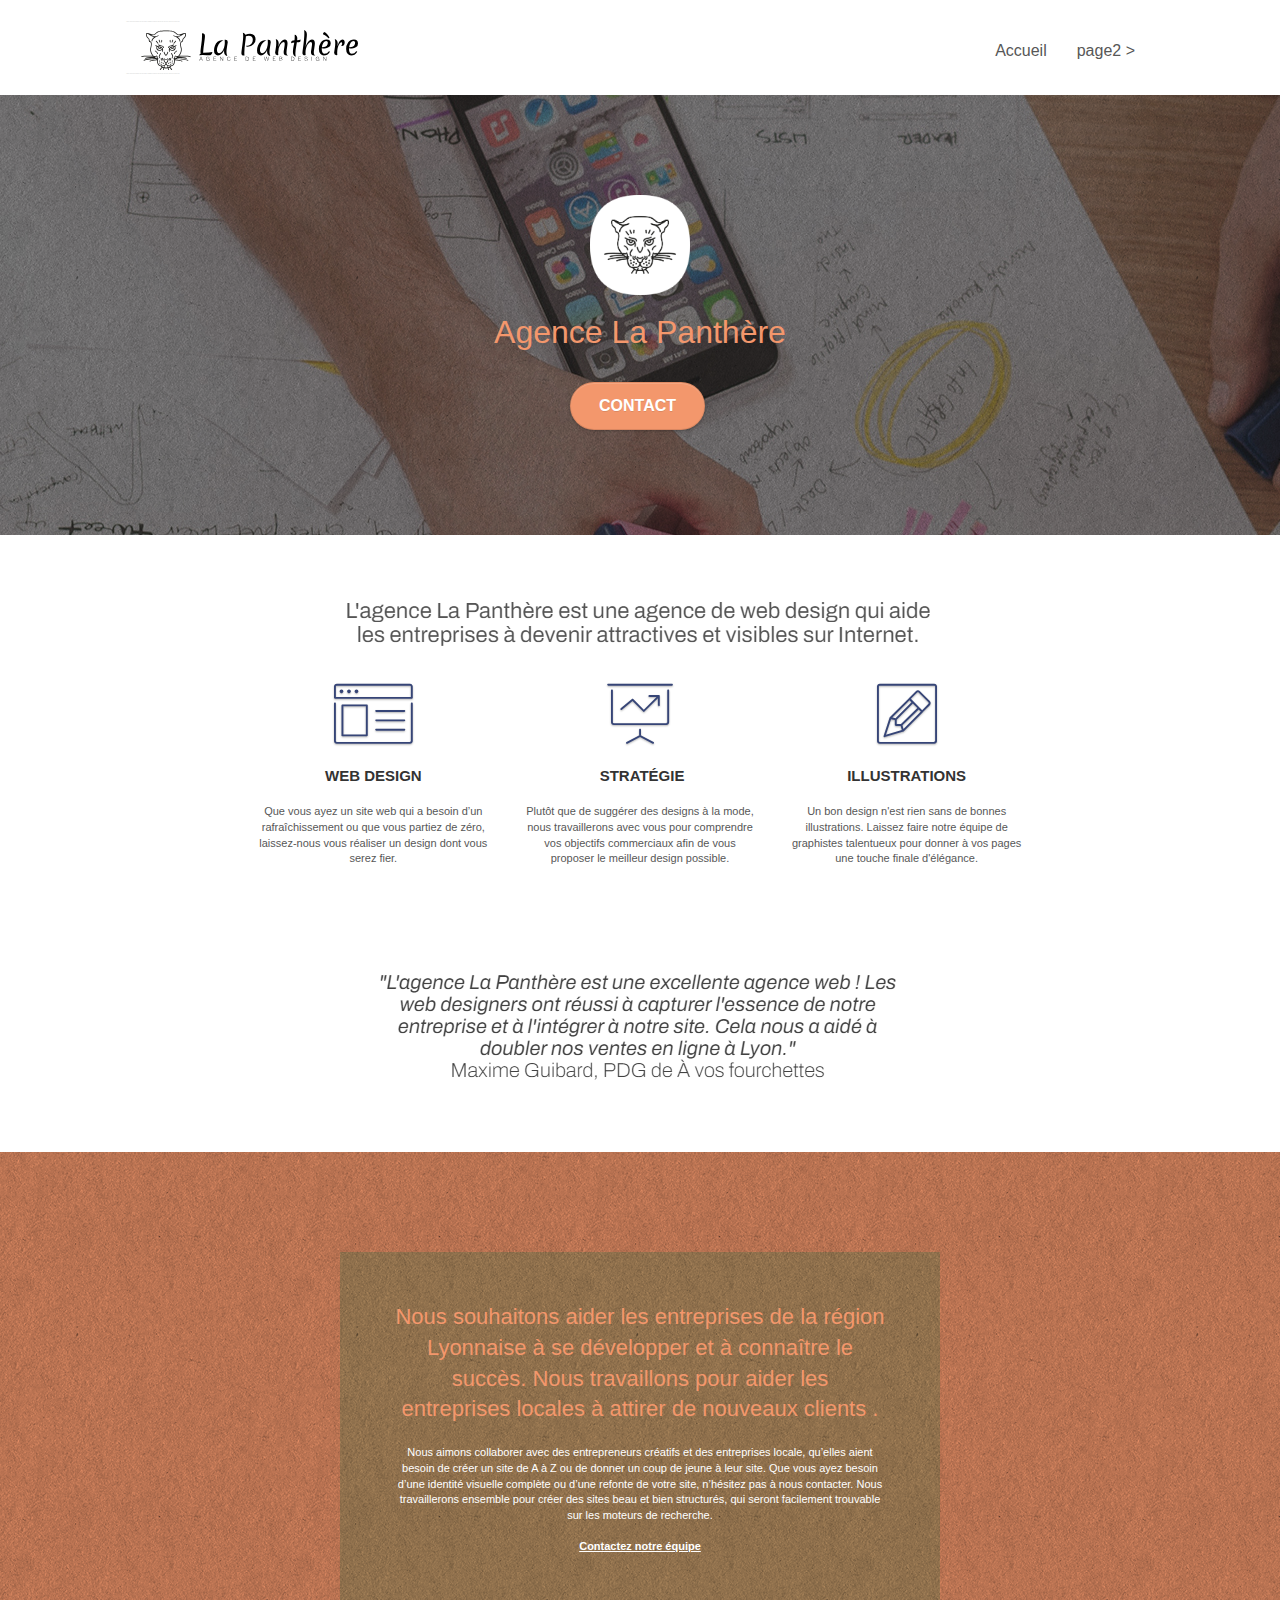
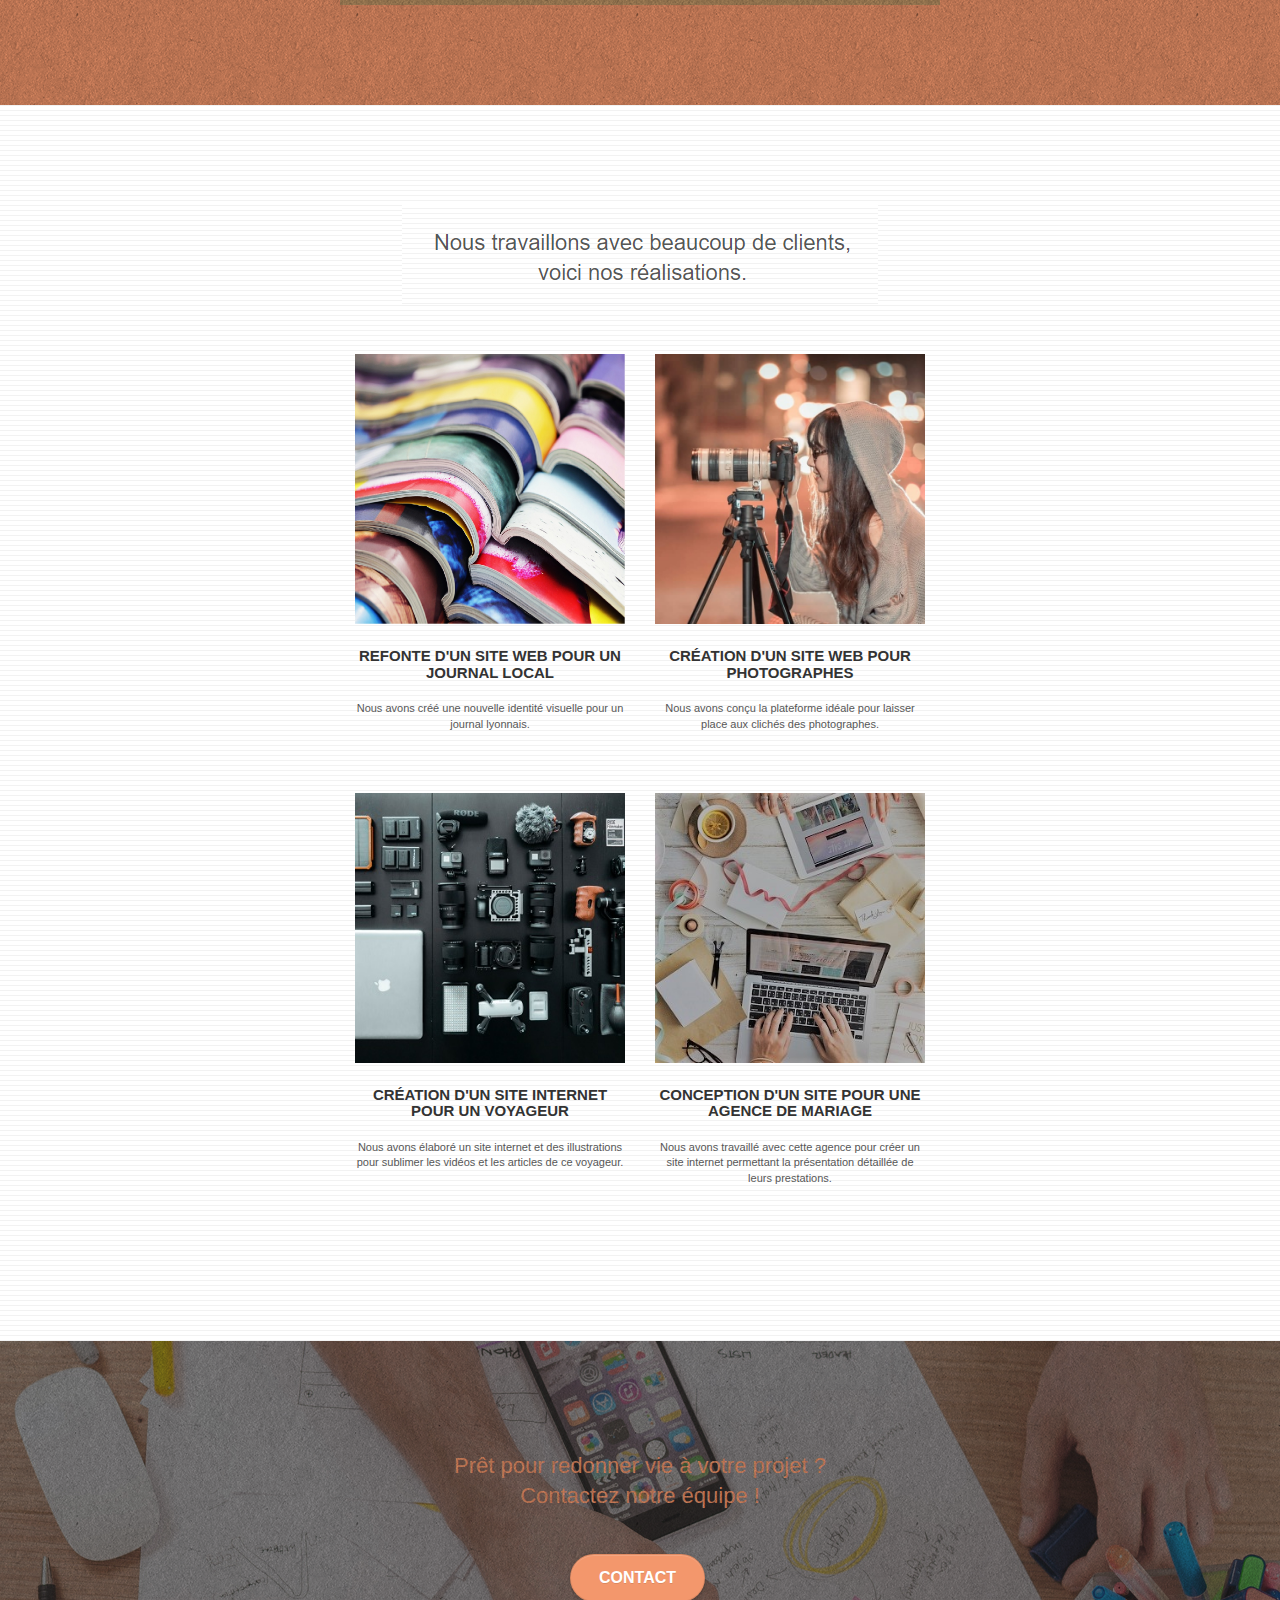
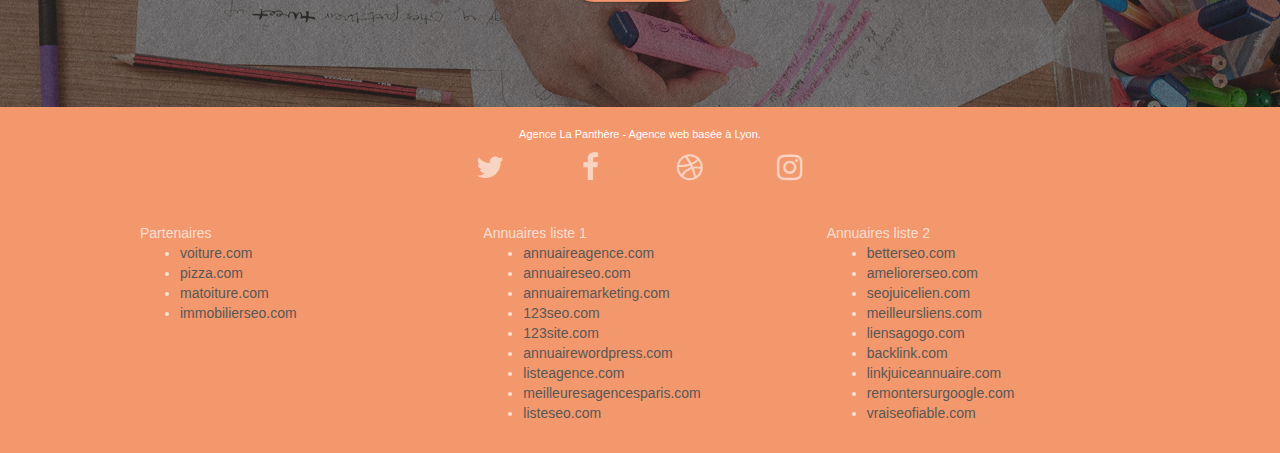
==== index.html @ f184209a "first commit" ====
<!doctype html>
<html lang="Default">
<head>
    <meta charset="utf-8">
    <meta name="keywords" content="seo, google, site web, site internet, agence design paris, agence design, agence design,agence design,agence design,agence design,agence design,agence design,agence design,agence design">
    <meta name="description" content="">
    <meta name="viewport" content="width=device-width, initial-scale=1.0, viewport-fit=cover">
    <link rel="shortcut icon" type="image/png" href="favicon.jpg">
    
	<link rel="stylesheet" type="text/css" href="./css/bootstrap.css">
	<link rel="stylesheet" type="text/css" href="style.css">
	<link rel="stylesheet" type="text/css" href="./css/font-awesome.css">
	<link rel="stylesheet" type="text/css" href="./css/et-line.css">
	
    
	<script src="./js/jquery-2.1.0.js"></script>
	<script src="./js/bootstrap.js"></script>
	<script src="./js/blocs.js"></script>
	<script src="./js/jquery.touchSwipe.js" defer></script>
	<script src="./js/gmaps.js"></script>

    <title>.</title>

    
<!-- Analytics -->
 
<!-- Analytics END -->
    
</head>
<body>
<!-- Principal conteneur -->
<div class="page-container">
    
<!-- bloc-0 -->
<div class="bloc bgc-white l-bloc " id="bloc-0">
	<div class="container bloc-sm">

		<nav class="navbar row">
			<div class="navbar-header">
				<div class="keywords" style="color:#cccccc;font-size:1px;">Agence web à paris, stratégie web, web design, illustrations, design de site web, site web, web, internet, site internet, site</div>
				<a class="navbar-brand" href="index.html"><img src="img/agence-la-panthere-monochrome.svg" alt="paris web design logo agence web meilleure agence" height="40" /></a>
				<div class="keywords" style="color:#cccccc;font-size:1px;">Agence web à paris, stratégie web, web design, illustrations, design de site web, site web, web, internet, site internet, site</div>
				<button id="nav-toggle" type="button" class="ui-navbar-toggle navbar-toggle" data-toggle="collapse" data-target=".navbar-1">
					<span class="sr-only">Toggle navigation</span><span class="icon-bar"></span><span class="icon-bar"></span><span class="icon-bar"></span>
				</button>
			</div>
			<div class="collapse navbar-collapse navbar-1 special-dropdown-nav">
				<ul class="site-navigation nav navbar-nav">
					<li>
						<a href="index.html">Accueil</a>
					</li>
					<li>
					</li>
					<li>
						<a href="page2.html">page2 &gt;</a>
					</li>
				</ul>
			</div>
		</nav>
	</div>
</div>
<!-- bloc-0 END -->

<!-- bloc-1-presentation -->
<div class="bloc bgc-dark-slate-blue bg-banniere d-bloc bg-t-edge bloc-bg-texture texture-paper b-parallax" id="bloc-1-hero">
	<div class="container bloc-lg">
		<div class="row tight-width-whitespace">
			<div class="col-sm-12">
				<img src="img/logo.png" class="center-block image-resize-mode" width="100" alt="Agence La Panthère, agence web paris, création logo paris" />
				<h1 class="text-center hero-bloc-text tc-white ">
					Agence La Panthère
				</h1>
				<div class="text-center">
					<a href="page2.html" class="btn btn-lg btn-clean btn-rd cta-hero btn-atomic-tangerine" id="cta-hero">Contact</a>
				</div>
			</div>
		</div>
	</div>
</div>
<!-- bloc-1-presentation END -->

<!-- bloc-2-services -->
<div class="bloc bgc-white l-bloc" id="bloc-2-services">
	<div class="container bloc-md">
		<div class="row">
			<div class="col-sm-12 text-center">
				<img alt="agence web, agence web paris, web design paris, stratégie web" src="img/title.png" />
			</div>
		</div>
		<div class="row voffset-lg med-width-whitespace">
			<div class="col-sm-4">
				<div class="text-center">
					<span class="et-icon-browser sm-shadow icon-dark-slate-blue icons icon-lg"></span>
				</div>
				<h3 class="mg-md text-center">
					Web design
				</h3>
				<p class="text-center ">
					Que vous ayez un site web qui a besoin d&rsquo;un rafraîchissement ou que vous partiez de zéro, laissez-nous vous réaliser un design dont vous serez fier.
				</p>
			</div>
			<div class="col-sm-4">
				<div class="text-center">
					<span class="et-icon-presentation sm-shadow icon-dark-slate-blue icons icon-lg"></span>
				</div>
				<h3 class="mg-md text-center">
					&nbsp;Stratégie
				</h3>
				<p class="text-center ">
					Plutôt que de suggérer des designs à la mode, nous travaillerons avec vous pour comprendre vos objectifs commerciaux afin de vous proposer le meilleur design possible.<br>
				</p>
			</div>
			<div class="col-sm-4">
				<div class="text-center">
					<span class="et-icon-edit sm-shadow icon-dark-slate-blue icons icon-lg"></span>
				</div>
				<h3 class="mg-md text-center">
					Illustrations
				</h3>
				<p class="text-center ">
					Un bon design n'est rien sans de bonnes illustrations. Laissez faire notre équipe de graphistes talentueux pour donner à vos pages une touche finale d'élégance.
				</p>
			</div>
		</div>
		<div class="row voffset-lg voffset">
			<div class="col-xs-12 col-md-8 col-md-offset-2 text-center">
				<img alt="agence web, agence web paris, web design paris, stratégie web" src="img/citation.png" />

			</div>
		</div>
	</div>
</div>
<!-- bloc-2-services END -->

<!-- bloc-3-what-i-do -->
<div class="bloc tc-white bgc-atomic-tangerine bg-presentation d-bloc bloc-bg-texture texture-paper b-parallax" id="bloc-3-what-i-do">
	<div class="container bloc-lg">
		<div class="row tight-width-whitespace black-background">
			<div class="col-sm-12">
				<h2 class="mg-md text-center tc-white">
					Nous souhaitons aider les entreprises de la région Lyonnaise à se développer et à connaître le succès. Nous travaillons pour aider les entreprises locales à attirer de nouveaux clients .<br>
				</h2>
				<p class="text-center white">
					Nous aimons collaborer avec des entrepreneurs créatifs et des entreprises locale, qu’elles aient besoin de créer un site de A à Z ou de donner un coup de jeune à leur site. Que vous ayez besoin d’une identité visuelle complète ou d’une refonte de votre site, n’hésitez pas à nous contacter. Nous travaillerons ensemble pour créer des sites beau et bien structurés, qui seront facilement trouvable sur les moteurs de recherche. <br><br><a class="ltc-white bold-link" href="page2.html">Contactez notre équipe</a><br>
				</p>
			</div>
		</div>
	</div>
</div>
<!-- bloc-3-what-i-do END -->

<!-- bloc-4-portfolio -->
<div class="bloc bgc-white bg-lines-h2-bg bg-repeat l-bloc" id="bloc-4-portfolio">
	<div class="container bloc-lg">
		<div class="row">
			<div class="col-sm-12 text-center">
				<img alt="agence web, agence web paris, web design paris, stratégie web" src="img/title2.png" />
			</div>
		</div>
		<div class="row tight-width-whitespace portfolio-row">
			<div class="col-sm-6">
				<a href="#" data-lightbox="img/1.jpg" data-gallery-id="gallery-1" data-caption="Refonte d'un site web pour un journal local" data-frame="snapshot-lb"><img src="img/1.jpg" alt="paris web design logo agence web meilleure agence et refonte site web journal" class="img-responsive portfolio-thumb" /></a>
				<h3 class="mg-md text-center">
					Refonte d'un site web pour un journal local
				</h3>
				<p class="text-center">
					Nous avons créé une nouvelle identité visuelle pour un journal lyonnais.
				</p>
			</div>
			<div class="col-sm-6">
				<a href="#" data-lightbox="img/2.jpg" data-gallery-id="gallery-1" data-caption="Création d'un site web pour photographes" data-frame="snapshot-lb"><img src="img/2.jpg" class="img-responsive portfolio-thumb" alt="paris web design logo agence web meilleure agence, Création d'un site web pour photographes" /></a>
				<h3 class="mg-md text-center">
					Création d'un site web pour photographes
				</h3>
				<p class="text-center">
					Nous avons conçu la plateforme idéale pour laisser place aux clichés des photographes.
				</p>
			</div>
		</div>
		<div class="row tight-width-whitespace portfolio-row">
			<div class="col-sm-6">
				<a href="#" data-lightbox="img/3.bmp" data-gallery-id="gallery-1" data-caption="Création d'un site internet pour un voyageur" data-frame="snapshot-lb"><img src="img/3.bmp" class="img-responsive portfolio-thumb" alt="paris web design logo agence web meilleure agence, Création d'un site web pour voyageur"/></a>
				<h3 class="mg-md text-center">
					Création d'un site internet pour un voyageur
				</h3>
				<p class="text-center">
					Nous avons élaboré un site internet et des illustrations pour sublimer les vidéos et les articles de ce voyageur.
				</p>
			</div>
			<div class="col-sm-6">
				<a href="#" data-lightbox="img/4.bmp" data-gallery-id="gallery-1" data-caption="Conception d'un site pour une agence de mariage" data-frame="snapshot-lb"><img src="img/4.bmp" class="img-responsive portfolio-thumb" alt="paris web design logo agence web meilleure agence, Création d'un site web pour agence de mariage" /></a>
				<h3 class="mg-md text-center">
					Conception d'un site pour une agence de mariage
				</h3>
				<p class="text-center">
					Nous avons travaillé avec cette agence pour créer un site internet permettant la présentation détaillée de leurs prestations.
				</p>
			</div>
		</div>
	</div>
</div>
<!-- bloc-4-portfolio END -->

<!-- bloc-5-cta -->
<div class="bloc bgc-dark-slate-blue bg-banniere d-bloc bloc-bg-texture texture-paper" id="bloc-5-cta">
	<div class="container bloc-lg">
		<div class="row">
			<h2 class="mg-md text-center tc-white">
				Prêt pour redonner vie à votre projet ?<br>Contactez notre équipe !
			</h2>
			<div class="col-sm-12 text-center">
				<a href="page2.html" class="btn btn-atomic-tangerine btn-clean btn-rd btn-lg cta-hero">Contact</a>
			</div>
		</div>
	</div>
</div>
<!-- bloc-5-cta END -->

<!-- Footer - bloc-8 -->
<div class="bloc bgc-atomic-tangerine d-bloc" id="bloc-8">
	<div class="container bloc-sm">
		<div class="row">
			<div class="col-sm-12">
				<p class="text-center white">
					Agence La Panthère - Agence web basée à Lyon.<br>
				</p>
				<div class="row row-no-gutters social">
					<div class="col-sm-3">
						<div class="text-center">
							<a class="social" href="index.html"><span class="fa fa-twitter icon-md"></span></a>
						</div>
					</div>
					<div class="col-sm-3">
						<div class="text-center">
							<a class="social" href="index.html"><span class="fa fa-facebook icon-md"></span></a>
						</div>
					</div>
					<div class="col-sm-3">
						<div class="text-center">
							<a class="social" href="index.html"><span class="fa fa-dribbble icon-md"></span></a>
						</div>
					</div>
					<div class="col-sm-3">
						<div class="text-center">
							<a class="social" href="index.html"><span class="fa fa-instagram icon-md"></span></a>
						</div>
					</div>
					<div class="keywords" style="color:#F3976C;">Agence web à paris, stratégie web, web design, illustrations, design de site web, site web, web, internet, site internet, site</div>
				</div>
				<div class="row">
					<div class="col-sm-4">
						Partenaires
							<ul>
								<li><a href="voiture.com">voiture.com</a></li>
								<li><a href="pizza.com">pizza.com</a></li>
								<li><a href="matoiture.com">matoiture.com</a></li>
								<li><a href="immobilierseo.com">immobilierseo.com</a></li>
							</ul>		
					</div>
					<div class="col-sm-4">
						Annuaires liste 1
						<ul>
							<li><a href="annuaireagence.com">annuaireagence.com</a></li>
							<li><a href="annuaireseo.com">annuaireseo.com</a></li>
							<li><a href="annuairemarketing.com">annuairemarketing.com</a></li>
							<li><a href="123seoture.com">123seo.com</a></li>
							<li><a href="123site.com">123site.com</a></li>
							<li><a href="annuairewordpress.com">annuairewordpress.com</a></li>
							<li><a href="listeagence.com">listeagence.com</a></li>
							<li><a href="meilleuresagencesparis.com">meilleuresagencesparis.com</a></li>
							<li><a href="listeseo.com">listeseo.com</a></li>
						</ul>
					</div>
					<div class="col-sm-4">
						Annuaires liste 2
						<ul>
							<li><a href="betterseo.com">betterseo.com</a></li>
							<li><a href="ameliorerseo.com">ameliorerseo.com</a></li>
							<li><a href="seojuicelien.com">seojuicelien.com</a></li>
							<li><a href="meilleursliens.com">meilleursliens.com</a></li>
							<li><a href="liensagogo.com">liensagogo.com</a></li>
							<li><a href="backlink.com">backlink.com</a></li>
							<li><a href="linkjuiceannuaire.com">linkjuiceannuaire.com</a></li>
							<li><a href="remontersurgoogle.com">remontersurgoogle.com</a></li>
							<li><a href="vraiseofiable.com">vraiseofiable.com</a></li>
						</ul>
					</div>
				</div>
			</div>
		</div>
	</div>
</div>
<!-- Footer - bloc-8 END -->

</div>
<!-- Principal conteneur END -->
    

</body>
</html>
---- style.css ----
body {
    margin: 0;
    padding: 0;
    background: #FFF;
    overflow-x: hidden;
    -webkit-font-smoothing: antialiased;
    -moz-osx-font-smoothing: grayscale;
}

a,
button {
    transition: all .3s ease-in-out;
    outline: none!important;
}

a:hover {
    text-decoration: none;
    cursor: pointer;
}

#page-loading-blocs-notifaction {
    position: fixed;
    top: 0;
    bottom: 0;
    width: 100%;
    z-index: 100000;
    background: #FFFFFF url("img/pageload-spinner.gif") no-repeat center center;
}

.bloc {
    width: 100%;
    clear: both;
    background: 50% 50% no-repeat;
    padding: 0 50px;
    -webkit-background-size: cover;
    -moz-background-size: cover;
    -o-background-size: cover;
    background-size: cover;
    position: relative;
}

.bloc .container {
    padding-left: 0;
    padding-right: 0;
}

.bloc-lg {
    padding: 100px 50px;
}

.bloc-md {
    padding: 50px;
}

.bloc-sm {
    padding: 20px 50px;
}

.bg-center,
.bg-l-edge,
.bg-r-edge,
.bg-t-edge,
.bg-b-edge,
.bg-tl-edge,
.bg-bl-edge,
.bg-tr-edge,
.bg-br-edge,
.bg-repeat {
    -webkit-background-size: auto!important;
    -moz-background-size: auto!important;
    -o-background-size: auto!important;
    background-size: auto!important;
}

.bg-repeat {
    background: repeat;
}

.bg-t-edge {
    background: top no-repeat;
}

.bloc-bg-texture::before {
    content: "";
    background-size: 2px 2px;
    position: absolute;
    top: 0;
    bottom: 0;
    left: 0;
    right: 0;
}

.texture-paper::before {
    background: url("img/texture-paper.png");
    background-size: 280px 280px;
}

.b-parallax {
    background-attachment: fixed;
}

.d-bloc {
    color: rgba(255, 255, 255, .7);
}

.d-bloc button:hover {
    color: rgba(255, 255, 255, .9);
}

.d-bloc .icon-round,
.d-bloc .icon-square,
.d-bloc .icon-rounded,
.d-bloc .icon-semi-rounded-a,
.d-bloc .icon-semi-rounded-b {
    border-color: rgba(255, 255, 255, .9);
}

.d-bloc .divider-h span {
    border-color: rgba(255, 255, 255, .2);
}

.d-bloc .a-btn,
.d-bloc .navbar a,
.d-bloc .navbar-brand,
.d-bloc a .icon-sm,
.d-bloc a .icon-md,
.d-bloc a .icon-lg,
.d-bloc a .icon-xl,
.d-bloc h1 a,
.d-bloc h2 a,
.d-bloc h3 a,
.d-bloc h4 a,
.d-bloc h5 a,
.d-bloc h6 a,
.d-bloc p a {
    color: rgba(255, 255, 255, .6);
}

.d-bloc .a-btn:hover,
.d-bloc .navbar a:hover,
.d-bloc .navbar-brand:hover,
.d-bloc a:hover .icon-sm,
.d-bloc a:hover .icon-md,
.d-bloc a:hover .icon-lg,
.d-bloc a:hover .icon-xl,
.d-bloc h1 a:hover,
.d-bloc h2 a:hover,
.d-bloc h3 a:hover,
.d-bloc h4 a:hover,
.d-bloc h5 a:hover,
.d-bloc h6 a:hover,
.d-bloc p a:hover {
    color: rgba(255, 255, 255, 1);
}

.d-bloc .navbar-toggle .icon-bar {
    background: rgba(255, 255, 255, 1);
}

.d-bloc .btn-wire,
.d-bloc .btn-wire:hover {
    color: rgba(255, 255, 255, 1);
    border-color: rgba(255, 255, 255, 1);
}

.d-bloc .panel {
    color: rgba(0, 0, 0, .5);
}

.d-bloc .panel button:hover {
    color: rgba(0, 0, 0, .7);
}

.d-bloc .panel icon {
    border-color: rgba(0, 0, 0, .7);
}

.d-bloc .panel .divider-h span {
    border-color: rgba(0, 0, 0, .1);
}

.d-bloc .panel .a-btn {
    color: rgba(0, 0, 0, .6);
}

.d-bloc .panel .a-btn:hover {
    color: rgba(0, 0, 0, 1);
}

.d-bloc .panel .btn-wire,
.d-bloc .panel .btn-wire:hover {
    color: rgba(0, 0, 0, .7);
    border-color: rgba(0, 0, 0, .3);
}

.d-bloc .panel,
.l-bloc {
    color: rgba(0, 0, 0, .5);
}

.d-bloc .panel button:hover,
.l-bloc button:hover {
    color: rgba(0, 0, 0, .7);
}

.l-bloc .icon-round,
.l-bloc .icon-square,
.l-bloc .icon-rounded,
.l-bloc .icon-semi-rounded-a,
.l-bloc .icon-semi-rounded-b {
    border-color: rgba(0, 0, 0, .7);
}

.d-bloc .panel .divider-h span,
.l-bloc .divider-h span {
    border-color: rgba(0, 0, 0, .1);
}

.d-bloc .panel .a-btn,
.l-bloc .a-btn,
.l-bloc .navbar a,
.l-bloc .navbar-brand,
.l-bloc a .icon-sm,
.l-bloc a .icon-md,
.l-bloc a .icon-lg,
.l-bloc a .icon-xl,
.l-bloc h1 a,
.l-bloc h2 a,
.l-bloc h3 a,
.l-bloc h4 a,
.l-bloc h5 a,
.l-bloc h6 a,
.l-bloc p a {
    color: rgba(0, 0, 0, .6);
}

.d-bloc .panel .a-btn:hover,
.l-bloc .a-btn:hover,
.l-bloc .navbar a:hover,
.l-bloc .navbar-brand:hover,
.l-bloc a:hover .icon-sm,
.l-bloc a:hover .icon-md,
.l-bloc a:hover .icon-lg,
.l-bloc a:hover .icon-xl,
.l-bloc h1 a:hover,
.l-bloc h2 a:hover,
.l-bloc h3 a:hover,
.l-bloc h4 a:hover,
.l-bloc h5 a:hover,
.l-bloc h6 a:hover,
.l-bloc p a:hover {
    color: rgba(0, 0, 0, 1);
}

.l-bloc .navbar-toggle .icon-bar {
    color: rgba(0, 0, 0, .6);
}

.d-bloc .panel .btn-wire,
.d-bloc .panel .btn-wire:hover,
.l-bloc .btn-wire,
.l-bloc .btn-wire:hover {
    color: rgba(0, 0, 0, .7);
    border-color: rgba(0, 0, 0, .3);
}

.voffset {
    margin-top: 30px;
}

.voffset-lg {
    margin-top: 80px;
}

.row-no-gutters {
    margin-right: 0;
    margin-left: 0;
}

.row.row-no-gutters > [class^="col-"],
.row.row-no-gutters > [class*=" col-"] {
    padding-right: 0;
    padding-left: 0;
}

#bloc-1-hero h1 {
    font-size: 32px;
}

.navbar {
    margin-bottom: 0;
    z-index: 1;
}

.navbar-brand {
    height: auto;
    padding: 3px 15px;
    font-size: 25px;
    font-weight: normal;
    font-weight: 600;
    line-height: 44px;
}

.navbar-brand img {
    max-height: 200px;
    margin: 0 5px 0 0;
    display: inline;
}

.navbar-brand img[src$=svg] {
    min-width: 100px;
}

.nav-center .navbar-brand img {
    margin: 0;
}

.navbar .nav {
    padding-top: 2px;
    margin-right: -16px;
    float: right;
    z-index: 1;
}

.nav > li {
    float: left;
    margin-top: 4px;
    font-size: 16px;
}

.navbar-nav .open .dropdown-menu > li > a {
    text-align: inherit;
}

.nav > li a:hover,
.nav > li a:focus {
    background: transparent;
}

.navbar-toggle {
    margin: 10px 10px 0 0;
    border: 0px;
}

.navbar-toggle:hover {
    background: transparent!important;
}

.navbar-toggle .icon-bar {
    background-color: rgba(0, 0, 0, .5);
    width: 26px;
}

.nav-invert .navbar .nav {
    float: left;
}

.nav-invert .navbar-header,
.nav-invert .navbar-brand {
    float: right;
    position: relative;
    z-index: 2;
}

@media (min-width: 768px) {
    .site-navigation {
        position: absolute;
        top: 50%;
        right: 20px;
        transform: translate(0, -50%);
        -webkit-transform: translateY(-50%);
    }
    .nav > li .dropdown-menu a,
    .nav > li .dropdown-menu a:hover {
        color: #484848;
    }
    .nav-invert .site-navigation {
        left: 0;
        right: 0;
    }
    .nav-center {
        text-align: center;
    }
    .nav-center .navbar-header {
        width: 100%;
    }
    .nav-center .navbar-header,
    .nav-center .navbar-brand,
    .nav-center .nav > li {
        float: none;
        display: inline-block;
    }
    .nav-center .site-navigation {
        position: relative;
        width: 100%;
        right: 0;
        margin-right: 0px;
        margin-top: 20px;
    }
    .nav-center.mini-nav .navbar-toggle {
        float: none;
        margin: 10px auto 0;
    }
}

.nav > li > .dropdown a {
    background: none!important;
    display: block;
    padding: 14px 15px;
}

nav .caret {
    margin: 0 5px;
}

.dropdown-menu .dropdown-menu {
    top: -8px;
    left: 100%;
}

.dropdown-menu .dropmenu-flow-right {
    top: 100%;
    left: 0;
    margin-left: -1px;
    border-top-left-radius: 0;
    border-top-right-radius: 0;
}

.dropdown-menu .dropdown span {
    border: 4px solid black;
    border-top-color: transparent;
    border-right-color: transparent;
    border-bottom-color: transparent;
    margin: 6px -5px 0 0!important;
    float: right;
}

.mg-md {
    margin-top: 10px;
    margin-bottom: 20px;
}

.mg-lg {
    margin-top: 10px;
    margin-bottom: 40px;
}

.btn {
    margin: 0 5px 5px 0;
}

.btn.pull-right {
    margin: 0 0 5px 5px;
}

.btn-d,
.btn-d:hover,
.btn-d:focus {
    color: #FFF;
    background: rgba(0, 0, 0, .3);
}

button {
    outline: none!important;
}

.btn-rd {
    border-radius: 40px;
}

.btn-clean {
    border: 1px solid rgba(0, 0, 0, .08);
    border-bottom-color: rgba(0, 0, 0, .1);
    text-shadow: 0 1px 0 rgba(0, 0, 1, .1);
    box-shadow: 0 1px 3px rgba(0, 0, 1, .25), inset 0 1px 0 0 rgba(255, 255, 255, .15);
}

.icon-md {
    font-size: 30px!important;
}

.icon-lg {
    font-size: 60px!important;
}

.sm-shadow {
    text-shadow: 0 1px 2px rgba(0, 0, 0, .3);
}

.panel-sq,
.panel-sq .panel-heading,
.panel-sq .panel-footer {
    border-radius: 0;
}

.panel-rd {
    border-radius: 30px;
}

.panel-rd .panel-heading {
    border-radius: 29px 29px 0 0;
}

.panel-rd .panel-footer {
    border-radius: 0 0 29px 29px;
}

.form-control {
    border-color: rgba(0, 0, 0, .1);
    box-shadow: none;
}

.scrollToTop {
    width: 40px;
    height: 40px;
    position: fixed;
    bottom: 20px;
    right: 20px;
    opacity: 0;
    z-index: 500;
    transition: all .3s ease-in-out;
}

.scrollToTop span {
    margin-top: 6px;
}

.showScrollTop {
    font-size: 14px;
    opacity: 1;
}

a[data-lightbox] {
    position: relative;
    display: block;
    text-align: center;
}

a[data-lightbox]:hover::before {
    content: "+";
    font-family: "HelveticaNeue-Light", "Helvetica Neue Light", "Helvetica Neue", Helvetica, Arial;
    font-size: 32px;
    width: 50px;
    height: 50px;
    margin-left: -25px;
    border-radius: 50%;
    background: rgba(0, 0, 0, .6);
    color: #FFF;
    font-weight: 100;
    z-index: 1;
    position: absolute;
    top: 50%;
    transform: translateY(-50%);
    -webkit-transform: translateY(-50%);
}

a[data-lightbox]:hover img {
    opacity: 0.6;
    -webkit-animation-fill-mode: none;
    animation-fill-mode: none;
}

#lightbox-modal {
    display: flex;
    align-items: center;
}

#lightbox-modal .modal-dialog {
    width: 90%;
    max-width: 900px;
    margin: 0 auto 0;
}

#lightbox-modal .modal-dialog img {
    max-height: 90vh;
    margin: 0 auto;
}

.lightbox-caption {
    padding: 20px;
    color: #FFF;
    background: rgba(0, 0, 0, .5);
    position: absolute;
    left: 15px;
    right: 15px;
    bottom: 5px;
}

.close-lightbox {
    color: #FFF;
    font-size: 30px;
    position: absolute;
    top: 20px;
    right: 20px;
    z-index: 20;
    background: rgba(0, 0, 0, .5);
    border: none;
    line-height: 30px;
    padding: 0 9px 5px;
    opacity: 0.3;
}

.close-lightbox:hover,
.next-lightbox:hover,
.prev-lightbox:hover {
    opacity: 1.0;
    color: #FFF;
}

.next-lightbox,
.prev-lightbox {
    font-size: 20px;
    color: rgba(255, 255, 255, .9);
    background: rgba(0, 0, 0, .5);
    transition: all .2s ease-in-out;
    position: absolute;
    top: 45%;
    z-index: 1;
    opacity: 0.4;
}

.next-lightbox {
    padding: 6px 8px 1px 13px;
    right: 25px;
}

.prev-lightbox {
    padding: 6px 13px 1px 10px;
    left: 25px;
}

.snapshot-lb .modal-body {
    padding-bottom: 45px;
}

.snapshot-lb .lightbox-caption {
    padding: 0;
    color: rgba(0, 0, 0, .5);
    background: none;
}

h1,
h2,
h3,
h4,
h5,
h6,
p,
label,
.btn,
a {
    font-family: "helvetica";
    font-weight: 400;
    color: #575757!important;
}

.container {
    max-width: 1000px;
}

.hero-bloc-text {
    font-size: 38px;
}

.hero-bloc-text-sub {
    font-size: 36px;
}

.statement-bloc-text {
    line-height: 26px;
    font-style: italic;
    font-size: 20px;
    text-align: center;
    font-weight: lighter;
    max-width: 520px;
    margin: auto auto auto auto;
}

p {
    font-size: 11px;
}

.tight-width-whitespace {
    max-width: 600px;
    margin: auto auto auto auto;
}

.h1 {
    font-size: 20px;
    font-family: "Open Sans";
}

.cta-hero {
    margin-top: 22px;
    color: #FFFFFF!important;
    text-transform: uppercase;
    padding: 12px 28px 12px 28px;
    font-size: 16px;
    font-weight: 700;
}

.social {
    max-width: 400px;
    margin: auto auto auto auto;
}

h2 {
    font-size: 22px;
    line-height: 1.4em;
}

h3 {
    font-size: 15px;
    text-transform: uppercase;
    font-weight: 700;
    color: #333333!important;
}

.med-width-whitespace {
    max-width: 800px;
    margin: auto auto auto auto;
    box-shadow: 0px 0px 0px #000000;
}

h1 {
    color: #333333!important;
}

h4 {
    color: #333333!important;
}

.icons {
    margin-bottom: 14px;
    margin-top: 24px;
}

.white {
    color: #FFFFFF!important;
}

.portfolio-thumb {
    margin-bottom: 24px;
}

.portfolio-row {
    margin-bottom: 44px;
    margin-top: 50px;
}

.avatar {
    box-shadow: 0px 4px 9px rgba(0, 0, 0, 0.3);
}

.black-background {
    background-color: rgba(165, 147, 99, 0.7);
    padding: 40px 40px 40px 40px;
}

.bold-link {
    font-weight: 900;
    text-decoration: underline!important;
}

.bgc-white {
    background-color: #FFFFFF;
}

.bgc-dark-slate-blue {
    background-color: #364577;
}

.bgc-atomic-tangerine {
    background-color: #F3976C;
}

.tc-white {
    color: #F3976C!important;
}

.btn-atomic-tangerine {
    background: #F3976C;
    color: #FFFFFF!important;
}

.btn-atomic-tangerine:hover {
    background: #c27956!important;
    color: #FFFFFF!important;
}

.ltc-white {
    color: #FFFFFF!important;
}

.ltc-white:hover {
    color: #cccccc!important;
}

.ltc-atomic-tangerine {
    color: #F3976C!important;
}

.ltc-atomic-tangerine:hover {
    color: #c27956!important;
}

.icon-dark-slate-blue {
    color: #364577!important;
    border-color: #364577!important;
}

.bg-dots-bg {
    background-image: url("img/dots-bg.png");
}

.bg-lines-h2-bg {
    background-image: url("img/lines-h2-bg.png");
}

.bg-banniere {
    background-image: url("img/agence-la-panthere.jpg");
}

.bg-presentation {
    background-image: url("img/image-de-presentation.bmp");
}

@media (max-width: 1024px) {
    .bloc {
        padding-left: 20px;
        padding-right: 20px;
    }
    .bloc.full-width-bloc,
    .bloc-tile-2.full-width-bloc .container,
    .bloc-tile-3.full-width-bloc .container,
    .bloc-tile-4.full-width-bloc .container {
        padding-left: 0;
        padding-right: 0;
    }
}

@media (max-width: 992px) and (min-width: 768px) {
    .navbar .nav {
        max-width: 80%
    }
    .nav-center.navbar .nav {
        max-width: 100%
    }
}

@media only screen and (min-device-width: 768px) and (max-device-width: 1024px) and (orientation: landscape) {
    .b-parallax {
        background-attachment: scroll;
    }
}

@media only screen and (min-device-width: 1024px) and (max-device-width: 1366px) and (-webkit-min-device-pixel-ratio: 1.5) {
    .b-parallax {
        background-attachment: scroll;
    }
}

@media (max-width: 991px) {
    .container {
        width: 100%;
    }
    .b-parallax {
        background-attachment: scroll;
    }
    .page-container,
    #hero-bloc {
        overflow-x: hidden;
        position: relative;
    }
    .bloc {
        padding-left: constant(safe-area-inset-left);
        padding-right: constant(safe-area-inset-right);
    }
    .bloc-group,
    .bloc-group .bloc {
        display: block;
        width: 100%;
    }
    .bloc-fill-screen .fill-bloc-top-edge,
    .bloc-fill-screen .fill-bloc-bottom-edge {
        padding: 0 20px;
        padding-left: constant(safe-area-inset-left);
        padding-right: constant(safe-area-inset-right);
    }
}

@media (max-width: 767px) {
    .page-container {
        overflow-x: hidden;
        position: relative;
    }
    h1,
    h2,
    h3,
    h4,
    h5,
    h6,
    p,
    #disqus_thread {
        padding-left: 10px!important;
        padding-right: 10px!important;
    }
    .b-parallax {
        background-attachment: scroll;
    }
    .navbar .nav {
        padding-top: 0;
        border-top: 1px solid rgba(0, 0, 0, .2);
        float: none!important;
    }
    .navbar.row {
        margin-left: 0;
        margin-right: 0;
    }
    .site-navigation {
        position: inherit;
        transform: none;
        -webkit-transform: none;
        -ms-transform: none;
    }
    .nav > li {
        margin-top: 0;
        border-bottom: 1px solid rgba(0, 0, 0, .1);
        background: rgba(0, 0, 0, .05);
        text-align: left;
        padding-left: 15px;
        width: 100%;
    }
    .nav > li:hover {
        background: rgba(0, 0, 0, .08);
    }
    .dropdown .dropdown a .caret {
        float: none;
        margin: 5px 0 0 10px!important;
        border: 4px solid black;
        border-bottom-color: transparent;
        border-right-color: transparent;
        border-left-color: transparent;
    }
    #hero-bloc .navbar .nav {
        background: rgba(0, 0, 0, .8);
    }
    #hero-bloc .navbar .nav a {
        color: rgba(255, 255, 255, .6);
    }
    .hero {
        padding: 50px 0;
    }
    .hero-nav {
        left: -1px;
        right: -1px;
    }
    .navbar-collapse {
        padding: 0;
        overflow-x: hidden;
        -webkit-box-shadow: none;
        box-shadow: none;
    }
    .navbar-brand img {
        max-height: 40px;
        width: auto;
    }
    .nav-invert .navbar-header {
        float: none;
        width: 100%;
    }
    .nav-invert .navbar-toggle {
        float: left;
        margin-left: 10px;
    }
    .bloc {
        padding-left: 0;
        padding-right: 0;
    }
    .bloc-xxl,
    .bloc-xl,
    .bloc-lg {
        padding: 40px 0;
    }
    .bloc-sm,
    .bloc-md {
        padding-left: 0;
        padding-right: 0;
    }
    .bloc-tile-2 .container,
    .bloc-tile-3 .container,
    .bloc-tile-4 .container,
    .bloc-fill-screen .fill-bloc-top-edge,
    .bloc-fill-screen .fill-bloc-bottom-edge {
        padding-left: 0;
        padding-right: 0;
    }
    .a-block {
        padding: 0 10px;
    }
    .btn-dwn {
        display: none;
    }
    .voffset {
        margin-top: 5px;
    }
    .voffset-md {
        margin-top: 20px;
    }
    .voffset-lg {
        margin-top: 30px;
    }
    form {
        padding: 5px;
    }
    .close-lightbox {
        display: inline-block;
    }
    .blocsapp-device-iphone5 {
        background-size: 216px 425px;
        padding-top: 60px;
        width: 216px;
        height: 425px;
    }
    .blocsapp-device-iphone5 img {
        width: 180px;
        height: 320px;
    }
}

@media (max-width: 400px) {
    .bloc {
        padding-left: 0;
        padding-right: 0;
    }
}

@media (max-width: 767px) {
    .bloc-mob-center-text {
        text-align: center;
    }
}
---- css/et-line.css ----
@font-face {
    font-family: et-line;
    src: url(../fonts/et-line.eot);
    src: url(../fonts/et-line.eot?#iefix) format('embedded-opentype'), url(../fonts/et-line.woff) format('woff'), url(../fonts/et-line.ttf) format('truetype'), url(../fonts/et-line.svg#et-line) format('svg');
    font-weight: 400;
    font-style: normal
}

.et-icon-adjustments,
.et-icon-alarmclock,
.et-icon-anchor,
.et-icon-aperture,
.et-icon-attachment,
.et-icon-bargraph,
.et-icon-basket,
.et-icon-beaker,
.et-icon-bike,
.et-icon-book-open,
.et-icon-briefcase,
.et-icon-browser,
.et-icon-calendar,
.et-icon-camera,
.et-icon-caution,
.et-icon-chat,
.et-icon-circle-compass,
.et-icon-clipboard,
.et-icon-clock,
.et-icon-cloud,
.et-icon-compass,
.et-icon-desktop,
.et-icon-dial,
.et-icon-document,
.et-icon-documents,
.et-icon-download,
.et-icon-dribbble,
.et-icon-edit,
.et-icon-envelope,
.et-icon-expand,
.et-icon-facebook,
.et-icon-flag,
.et-icon-focus,
.et-icon-gears,
.et-icon-genius,
.et-icon-gift,
.et-icon-global,
.et-icon-globe,
.et-icon-googleplus,
.et-icon-grid,
.et-icon-happy,
.et-icon-hazardous,
.et-icon-heart,
.et-icon-hotairballoon,
.et-icon-hourglass,
.et-icon-key,
.et-icon-laptop,
.et-icon-layers,
.et-icon-lifesaver,
.et-icon-lightbulb,
.et-icon-linegraph,
.et-icon-linkedin,
.et-icon-lock,
.et-icon-magnifying-glass,
.et-icon-map,
.et-icon-map-pin,
.et-icon-megaphone,
.et-icon-mic,
.et-icon-mobile,
.et-icon-newspaper,
.et-icon-notebook,
.et-icon-paintbrush,
.et-icon-paperclip,
.et-icon-pencil,
.et-icon-phone,
.et-icon-picture,
.et-icon-pictures,
.et-icon-piechart,
.et-icon-presentation,
.et-icon-pricetags,
.et-icon-printer,
.et-icon-profile-female,
.et-icon-profile-male,
.et-icon-puzzle,
.et-icon-quote,
.et-icon-recycle,
.et-icon-refresh,
.et-icon-ribbon,
.et-icon-rss,
.et-icon-sad,
.et-icon-scissors,
.et-icon-scope,
.et-icon-search,
.et-icon-shield,
.et-icon-speedometer,
.et-icon-strategy,
.et-icon-streetsign,
.et-icon-tablet,
.et-icon-target,
.et-icon-telescope,
.et-icon-toolbox,
.et-icon-tools,
.et-icon-tools-2,
.et-icon-trophy,
.et-icon-tumblr,
.et-icon-twitter,
.et-icon-upload,
.et-icon-video,
.et-icon-wallet,
.et-icon-wine {
    font-family: et-line;
    speak: none;
    font-style: normal;
    font-weight: 400;
    font-variant: normal;
    text-transform: none;
    line-height: 1;
    -webkit-font-smoothing: antialiased;
    -moz-osx-font-smoothing: grayscale;
    display: inline-block
}

.et-icon-mobile:before {
    content: "\e000"
}

.et-icon-laptop:before {
    content: "\e001"
}

.et-icon-desktop:before {
    content: "\e002"
}

.et-icon-tablet:before {
    content: "\e003"
}

.et-icon-phone:before {
    content: "\e004"
}

.et-icon-document:before {
    content: "\e005"
}

.et-icon-documents:before {
    content: "\e006"
}

.et-icon-search:before {
    content: "\e007"
}

.et-icon-clipboard:before {
    content: "\e008"
}

.et-icon-newspaper:before {
    content: "\e009"
}

.et-icon-notebook:before {
    content: "\e00a"
}

.et-icon-book-open:before {
    content: "\e00b"
}

.et-icon-browser:before {
    content: "\e00c"
}

.et-icon-calendar:before {
    content: "\e00d"
}

.et-icon-presentation:before {
    content: "\e00e"
}

.et-icon-picture:before {
    content: "\e00f"
}

.et-icon-pictures:before {
    content: "\e010"
}

.et-icon-video:before {
    content: "\e011"
}

.et-icon-camera:before {
    content: "\e012"
}

.et-icon-printer:before {
    content: "\e013"
}

.et-icon-toolbox:before {
    content: "\e014"
}

.et-icon-briefcase:before {
    content: "\e015"
}

.et-icon-wallet:before {
    content: "\e016"
}

.et-icon-gift:before {
    content: "\e017"
}

.et-icon-bargraph:before {
    content: "\e018"
}

.et-icon-grid:before {
    content: "\e019"
}

.et-icon-expand:before {
    content: "\e01a"
}

.et-icon-focus:before {
    content: "\e01b"
}

.et-icon-edit:before {
    content: "\e01c"
}

.et-icon-adjustments:before {
    content: "\e01d"
}

.et-icon-ribbon:before {
    content: "\e01e"
}

.et-icon-hourglass:before {
    content: "\e01f"
}

.et-icon-lock:before {
    content: "\e020"
}

.et-icon-megaphone:before {
    content: "\e021"
}

.et-icon-shield:before {
    content: "\e022"
}

.et-icon-trophy:before {
    content: "\e023"
}

.et-icon-flag:before {
    content: "\e024"
}

.et-icon-map:before {
    content: "\e025"
}

.et-icon-puzzle:before {
    content: "\e026"
}

.et-icon-basket:before {
    content: "\e027"
}

.et-icon-envelope:before {
    content: "\e028"
}

.et-icon-streetsign:before {
    content: "\e029"
}

.et-icon-telescope:before {
    content: "\e02a"
}

.et-icon-gears:before {
    content: "\e02b"
}

.et-icon-key:before {
    content: "\e02c"
}

.et-icon-paperclip:before {
    content: "\e02d"
}

.et-icon-attachment:before {
    content: "\e02e"
}

.et-icon-pricetags:before {
    content: "\e02f"
}

.et-icon-lightbulb:before {
    content: "\e030"
}

.et-icon-layers:before {
    content: "\e031"
}

.et-icon-pencil:before {
    content: "\e032"
}

.et-icon-tools:before {
    content: "\e033"
}

.et-icon-tools-2:before {
    content: "\e034"
}

.et-icon-scissors:before {
    content: "\e035"
}

.et-icon-paintbrush:before {
    content: "\e036"
}

.et-icon-magnifying-glass:before {
    content: "\e037"
}

.et-icon-circle-compass:before {
    content: "\e038"
}

.et-icon-linegraph:before {
    content: "\e039"
}

.et-icon-mic:before {
    content: "\e03a"
}

.et-icon-strategy:before {
    content: "\e03b"
}

.et-icon-beaker:before {
    content: "\e03c"
}

.et-icon-caution:before {
    content: "\e03d"
}

.et-icon-recycle:before {
    content: "\e03e"
}

.et-icon-anchor:before {
    content: "\e03f"
}

.et-icon-profile-male:before {
    content: "\e040"
}

.et-icon-profile-female:before {
    content: "\e041"
}

.et-icon-bike:before {
    content: "\e042"
}

.et-icon-wine:before {
    content: "\e043"
}

.et-icon-hotairballoon:before {
    content: "\e044"
}

.et-icon-globe:before {
    content: "\e045"
}

.et-icon-genius:before {
    content: "\e046"
}

.et-icon-map-pin:before {
    content: "\e047"
}

.et-icon-dial:before {
    content: "\e048"
}

.et-icon-chat:before {
    content: "\e049"
}

.et-icon-heart:before {
    content: "\e04a"
}

.et-icon-cloud:before {
    content: "\e04b"
}

.et-icon-upload:before {
    content: "\e04c"
}

.et-icon-download:before {
    content: "\e04d"
}

.et-icon-target:before {
    content: "\e04e"
}

.et-icon-hazardous:before {
    content: "\e04f"
}

.et-icon-piechart:before {
    content: "\e050"
}

.et-icon-speedometer:before {
    content: "\e051"
}

.et-icon-global:before {
    content: "\e052"
}

.et-icon-compass:before {
    content: "\e053"
}

.et-icon-lifesaver:before {
    content: "\e054"
}

.et-icon-clock:before {
    content: "\e055"
}

.et-icon-aperture:before {
    content: "\e056"
}

.et-icon-quote:before {
    content: "\e057"
}

.et-icon-scope:before {
    content: "\e058"
}

.et-icon-alarmclock:before {
    content: "\e059"
}

.et-icon-refresh:before {
    content: "\e05a"
}

.et-icon-happy:before {
    content: "\e05b"
}

.et-icon-sad:before {
    content: "\e05c"
}

.et-icon-facebook:before {
    content: "\e05d"
}

.et-icon-twitter:before {
    content: "\e05e"
}

.et-icon-googleplus:before {
    content: "\e05f"
}

.et-icon-rss:before {
    content: "\e060"
}

.et-icon-tumblr:before {
    content: "\e061"
}

.et-icon-linkedin:before {
    content: "\e062"
}

.et-icon-dribbble:before {
    content: "\e063"
}
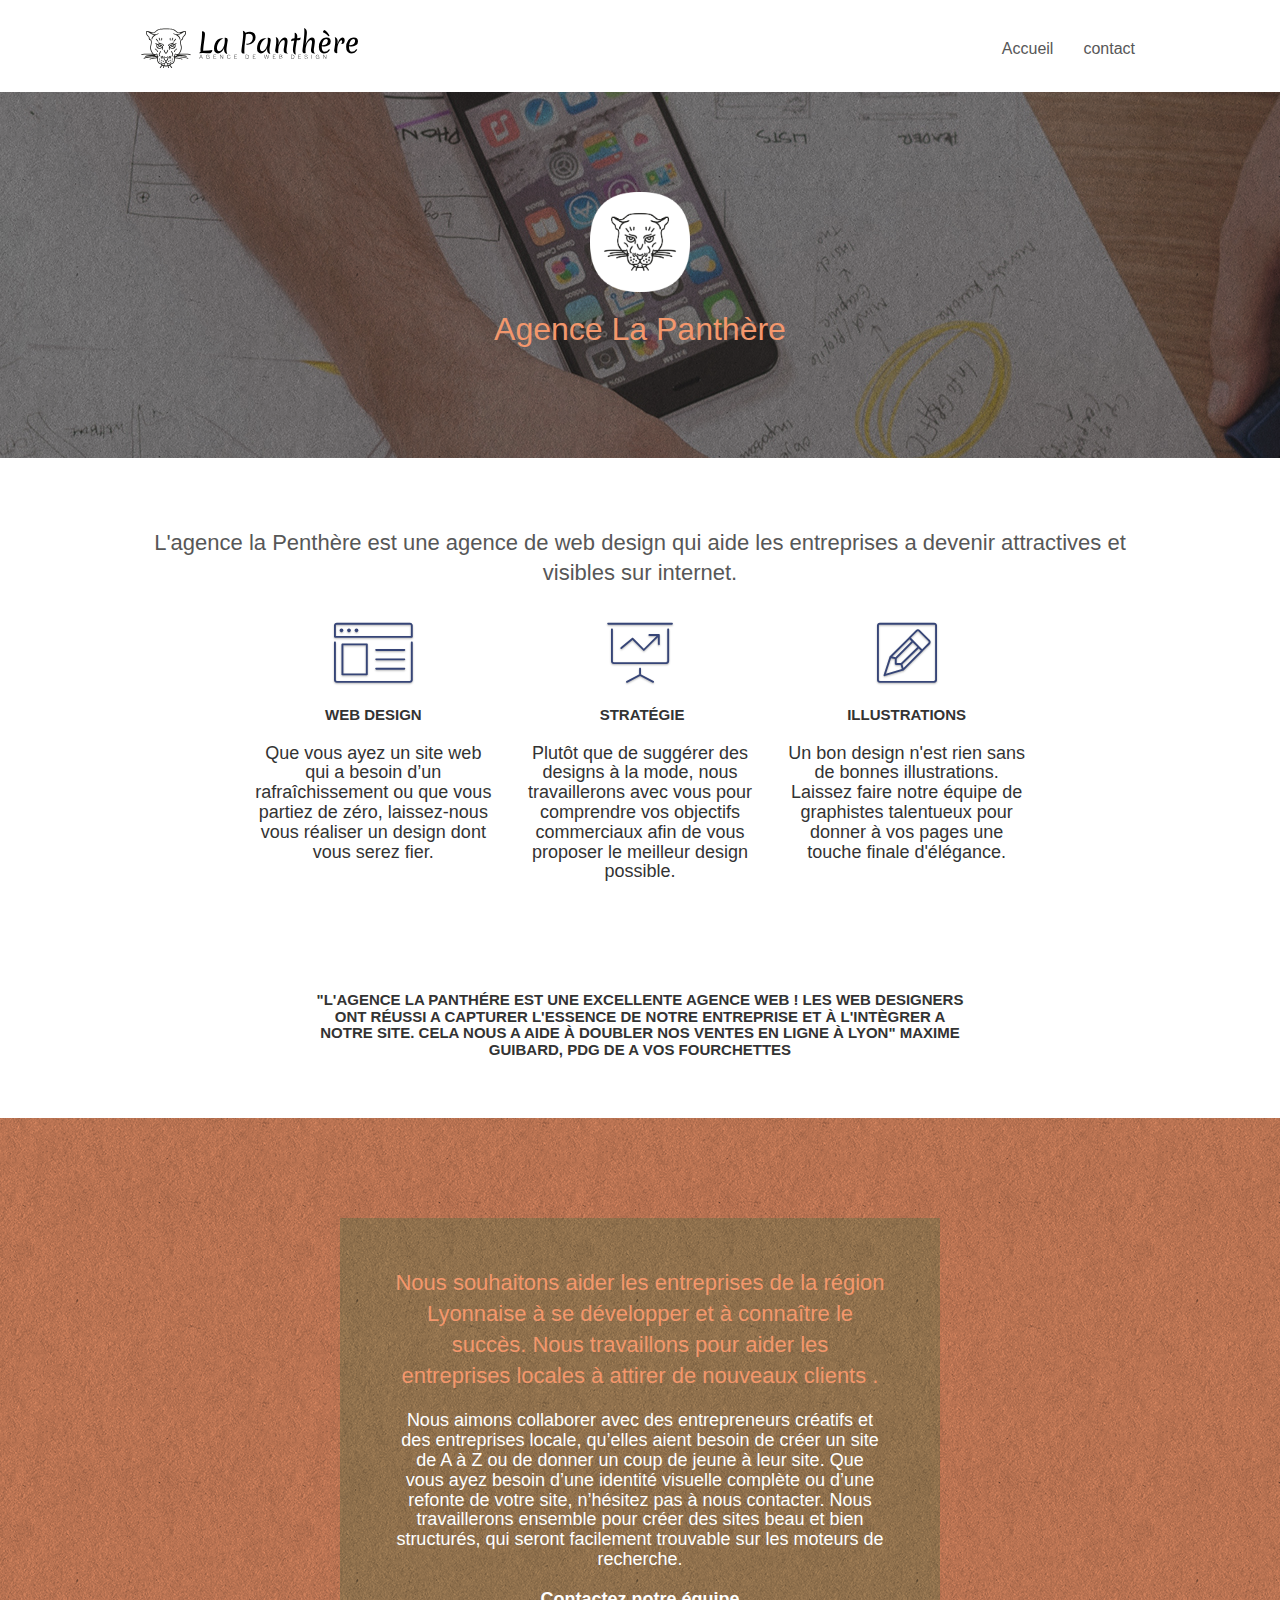
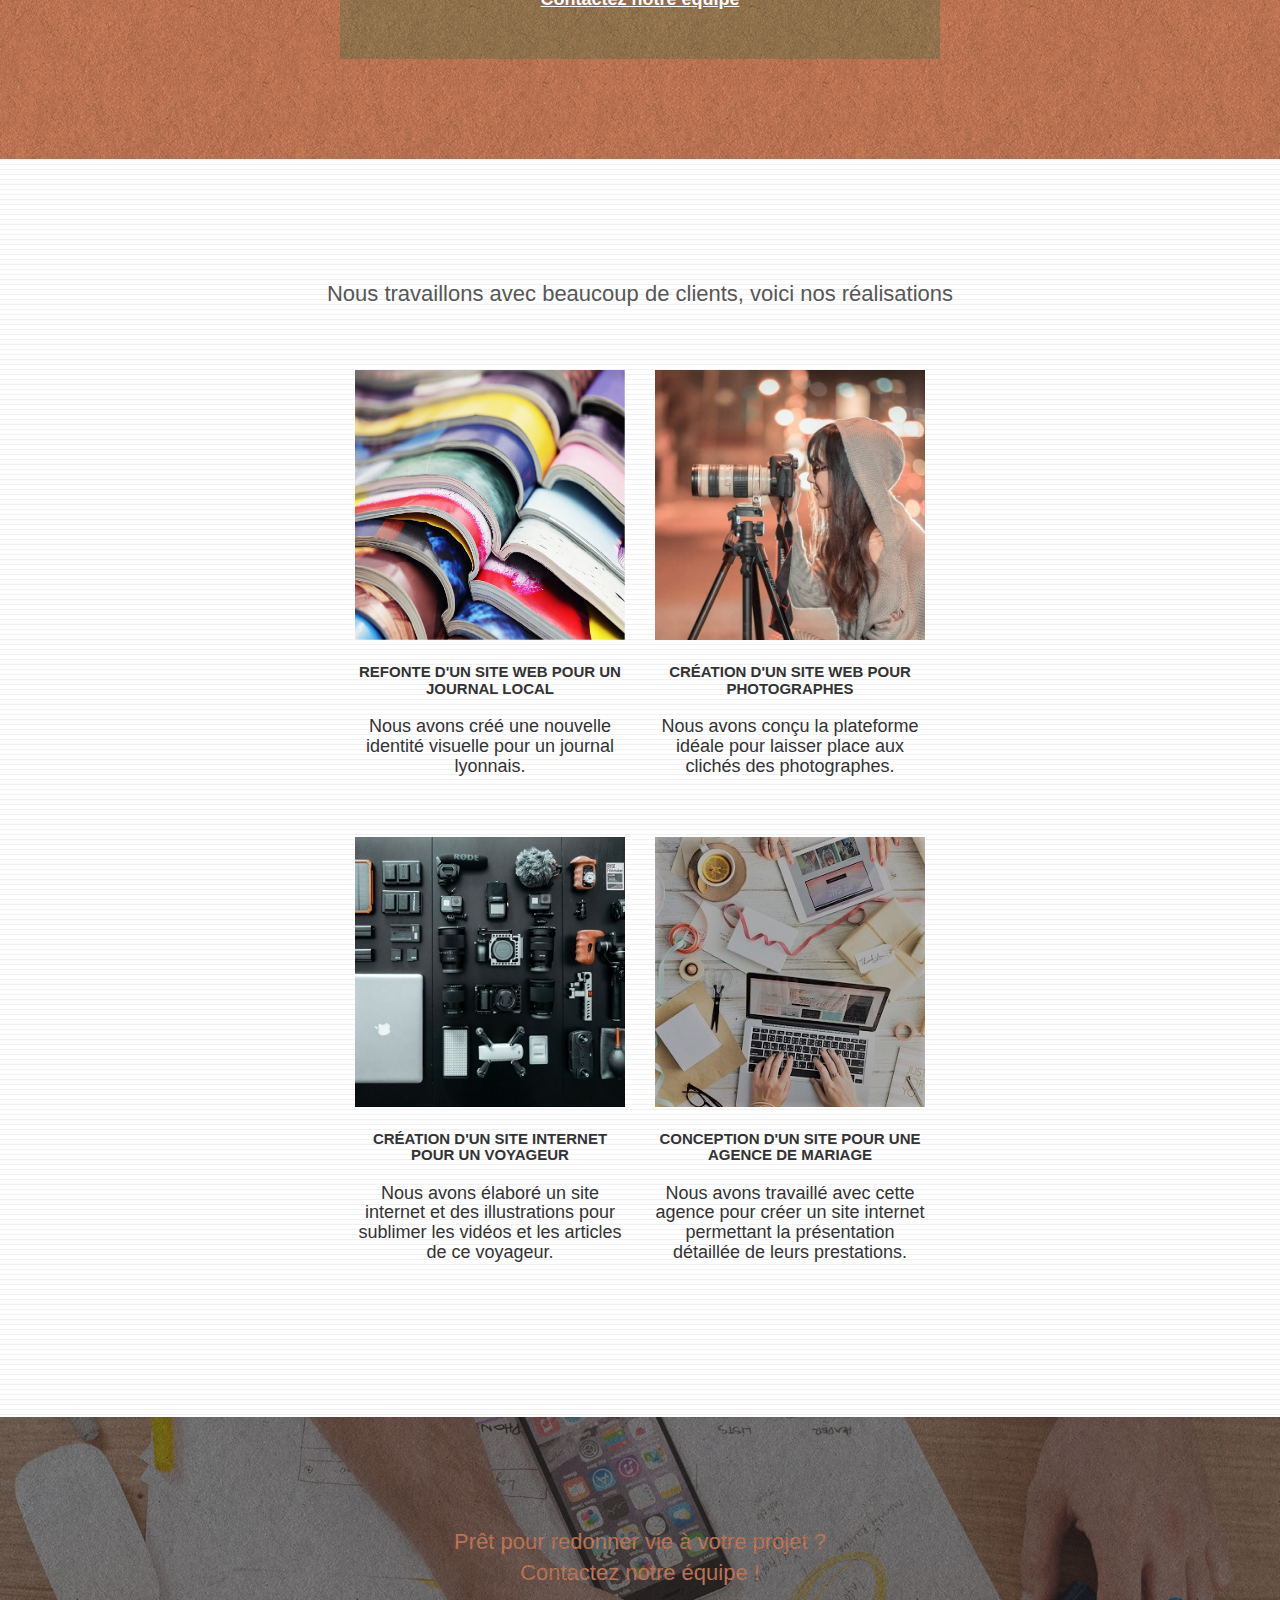
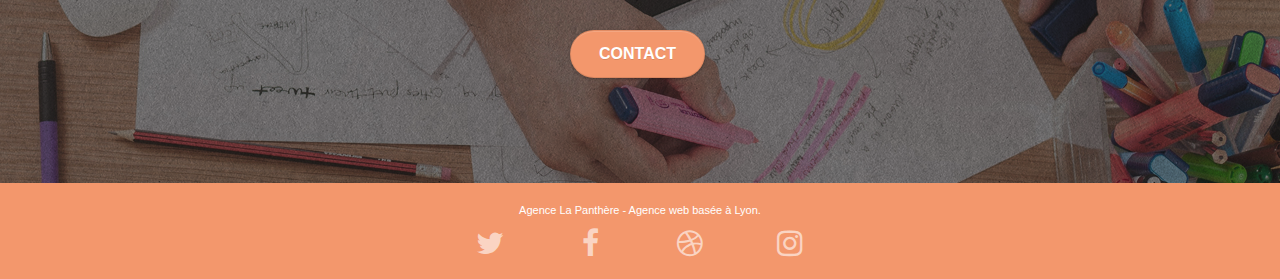
==== commit 78a5a834: "application des recommandations" ====
--- a/index.html
+++ b/index.html
@@ -1,9 +1,11 @@
 <!doctype html>
-<html lang="Default">
+<html lang="fr">
 <head>
     <meta charset="utf-8">
-    <meta name="keywords" content="seo, google, site web, site internet, agence design paris, agence design, agence design,agence design,agence design,agence design,agence design,agence design,agence design,agence design">
-    <meta name="description" content="">
+    <meta name="description" content="L'agence la Penthère est une agence de web design qui aide
+	les entreprises a devenir attractives et visibles sur internet.">
+	<meta name="robots" content="index, follow">
+	<meta name="title" content="La Panthère - Agence de web design à Lyon">
     <meta name="viewport" content="width=device-width, initial-scale=1.0, viewport-fit=cover">
     <link rel="shortcut icon" type="image/png" href="favicon.jpg">
     
@@ -13,13 +15,13 @@
 	<link rel="stylesheet" type="text/css" href="./css/et-line.css">
 	
     
-	<script src="./js/jquery-2.1.0.js"></script>
-	<script src="./js/bootstrap.js"></script>
-	<script src="./js/blocs.js"></script>
+	<script src="./js/jquery-2.1.0.js" defer></script>
+	<script src="./js/bootstrap.js" defer></script>
+	<script src="./js/blocs.js" defer></script>
 	<script src="./js/jquery.touchSwipe.js" defer></script>
-	<script src="./js/gmaps.js"></script>
-
-    <title>.</title>
+	<script src="./js/gmaps.js" defer></script>
+
+    <title>La Panthère - Agence de web design à Lyon</title>
 
     
 <!-- Analytics -->
@@ -29,17 +31,17 @@
 </head>
 <body>
 <!-- Principal conteneur -->
-<div class="page-container">
+<main class="page-container">
     
 <!-- bloc-0 -->
-<div class="bloc bgc-white l-bloc " id="bloc-0">
+<header class="bloc bgc-white l-bloc " id="bloc-0">
 	<div class="container bloc-sm">
 
 		<nav class="navbar row">
 			<div class="navbar-header">
-				<div class="keywords" style="color:#cccccc;font-size:1px;">Agence web à paris, stratégie web, web design, illustrations, design de site web, site web, web, internet, site internet, site</div>
-				<a class="navbar-brand" href="index.html"><img src="img/agence-la-panthere-monochrome.svg" alt="paris web design logo agence web meilleure agence" height="40" /></a>
-				<div class="keywords" style="color:#cccccc;font-size:1px;">Agence web à paris, stratégie web, web design, illustrations, design de site web, site web, web, internet, site internet, site</div>
+
+				<a class="navbar-brand" href="index.html"><img src="img/agence-la-panthere-monochrome.svg" alt="Lyon web design logo agence web meilleure agence" height="40" /></a>
+				
 				<button id="nav-toggle" type="button" class="ui-navbar-toggle navbar-toggle" data-toggle="collapse" data-target=".navbar-1">
 					<span class="sr-only">Toggle navigation</span><span class="icon-bar"></span><span class="icon-bar"></span><span class="icon-bar"></span>
 				</button>
@@ -52,17 +54,17 @@
 					<li>
 					</li>
 					<li>
-						<a href="page2.html">page2 &gt;</a>
+						<a href="contact.html">contact</a>
 					</li>
 				</ul>
 			</div>
 		</nav>
 	</div>
-</div>
+</header>
 <!-- bloc-0 END -->
 
 <!-- bloc-1-presentation -->
-<div class="bloc bgc-dark-slate-blue bg-banniere d-bloc bg-t-edge bloc-bg-texture texture-paper b-parallax" id="bloc-1-hero">
+<section class="bloc bgc-dark-slate-blue bg-banniere d-bloc bg-t-edge bloc-bg-texture texture-paper b-parallax" id="bloc-1-hero">
 	<div class="container bloc-lg">
 		<div class="row tight-width-whitespace">
 			<div class="col-sm-12">
@@ -70,21 +72,21 @@
 				<h1 class="text-center hero-bloc-text tc-white ">
 					Agence La Panthère
 				</h1>
-				<div class="text-center">
-					<a href="page2.html" class="btn btn-lg btn-clean btn-rd cta-hero btn-atomic-tangerine" id="cta-hero">Contact</a>
-				</div>
-			</div>
-		</div>
-	</div>
-</div>
+				
+			</div>
+		</div>
+	</div>
+</section>
 <!-- bloc-1-presentation END -->
 
 <!-- bloc-2-services -->
-<div class="bloc bgc-white l-bloc" id="bloc-2-services">
+<section class="bloc bgc-white l-bloc" id="bloc-2-services">
 	<div class="container bloc-md">
 		<div class="row">
 			<div class="col-sm-12 text-center">
-				<img alt="agence web, agence web paris, web design paris, stratégie web" src="img/title.png" />
+				
+			    <h2>L'agence la Penthère est une agence de web design qui aide
+					les entreprises a devenir attractives et visibles sur internet.</h2>
 			</div>
 		</div>
 		<div class="row voffset-lg med-width-whitespace">
@@ -95,9 +97,9 @@
 				<h3 class="mg-md text-center">
 					Web design
 				</h3>
-				<p class="text-center ">
+				<h4 class="text-center ">
 					Que vous ayez un site web qui a besoin d&rsquo;un rafraîchissement ou que vous partiez de zéro, laissez-nous vous réaliser un design dont vous serez fier.
-				</p>
+				</h4>
 			</div>
 			<div class="col-sm-4">
 				<div class="text-center">
@@ -106,9 +108,9 @@
 				<h3 class="mg-md text-center">
 					&nbsp;Stratégie
 				</h3>
-				<p class="text-center ">
+				<h4 class="text-center ">
 					Plutôt que de suggérer des designs à la mode, nous travaillerons avec vous pour comprendre vos objectifs commerciaux afin de vous proposer le meilleur design possible.<br>
-				</p>
+				</h4>
 			</div>
 			<div class="col-sm-4">
 				<div class="text-center">
@@ -117,107 +119,109 @@
 				<h3 class="mg-md text-center">
 					Illustrations
 				</h3>
-				<p class="text-center ">
+				<h4 class="text-center ">
 					Un bon design n'est rien sans de bonnes illustrations. Laissez faire notre équipe de graphistes talentueux pour donner à vos pages une touche finale d'élégance.
-				</p>
+				</h4>
 			</div>
 		</div>
 		<div class="row voffset-lg voffset">
 			<div class="col-xs-12 col-md-8 col-md-offset-2 text-center">
-				<img alt="agence web, agence web paris, web design paris, stratégie web" src="img/citation.png" />
-
-			</div>
-		</div>
-	</div>
-</div>
+				<h3>"L'agence la Panthére est une excellente agence web ! Les web designers ont réussi a capturer l'essence de notre entreprise et à l'intègrer a notre site. Cela nous a aide à doubler nos ventes en ligne à lyon"
+					Maxime Guibard, PDG de A vos fourchettes</h3>
+
+			</div>
+		</div>
+	</div>
+</section>
 <!-- bloc-2-services END -->
 
 <!-- bloc-3-what-i-do -->
-<div class="bloc tc-white bgc-atomic-tangerine bg-presentation d-bloc bloc-bg-texture texture-paper b-parallax" id="bloc-3-what-i-do">
+<section class="bloc tc-white bgc-atomic-tangerine bg-presentation d-bloc bloc-bg-texture texture-paper b-parallax" id="bloc-3-what-i-do">
 	<div class="container bloc-lg">
 		<div class="row tight-width-whitespace black-background">
 			<div class="col-sm-12">
 				<h2 class="mg-md text-center tc-white">
 					Nous souhaitons aider les entreprises de la région Lyonnaise à se développer et à connaître le succès. Nous travaillons pour aider les entreprises locales à attirer de nouveaux clients .<br>
 				</h2>
-				<p class="text-center white">
-					Nous aimons collaborer avec des entrepreneurs créatifs et des entreprises locale, qu’elles aient besoin de créer un site de A à Z ou de donner un coup de jeune à leur site. Que vous ayez besoin d’une identité visuelle complète ou d’une refonte de votre site, n’hésitez pas à nous contacter. Nous travaillerons ensemble pour créer des sites beau et bien structurés, qui seront facilement trouvable sur les moteurs de recherche. <br><br><a class="ltc-white bold-link" href="page2.html">Contactez notre équipe</a><br>
-				</p>
-			</div>
-		</div>
-	</div>
-</div>
+				<h4 class="text-center white">
+					Nous aimons collaborer avec des entrepreneurs créatifs et des entreprises locale, qu’elles aient besoin de créer un site de A à Z ou de donner un coup de jeune à leur site. Que vous ayez besoin d’une identité visuelle complète ou d’une refonte de votre site, n’hésitez pas à nous contacter. Nous travaillerons ensemble pour créer des sites beau et bien structurés, qui seront facilement trouvable sur les moteurs de recherche. <br><br><a class="ltc-white bold-link" href="contact.html">Contactez notre équipe</a><br>
+				</h4>
+			</div>
+		</div>
+	</div>
+</section>
 <!-- bloc-3-what-i-do END -->
 
 <!-- bloc-4-portfolio -->
-<div class="bloc bgc-white bg-lines-h2-bg bg-repeat l-bloc" id="bloc-4-portfolio">
+<section class="bloc bgc-white bg-lines-h2-bg bg-repeat l-bloc" id="bloc-4-portfolio">
 	<div class="container bloc-lg">
 		<div class="row">
 			<div class="col-sm-12 text-center">
-				<img alt="agence web, agence web paris, web design paris, stratégie web" src="img/title2.png" />
+				<h2>Nous travaillons avec beaucoup de clients,
+					voici nos réalisations</h2>
 			</div>
 		</div>
 		<div class="row tight-width-whitespace portfolio-row">
 			<div class="col-sm-6">
-				<a href="#" data-lightbox="img/1.jpg" data-gallery-id="gallery-1" data-caption="Refonte d'un site web pour un journal local" data-frame="snapshot-lb"><img src="img/1.jpg" alt="paris web design logo agence web meilleure agence et refonte site web journal" class="img-responsive portfolio-thumb" /></a>
+				<a href="#" data-lightbox="img/1.jpg" data-gallery-id="gallery-1" data-caption="Refonte d'un site web pour un journal local" data-frame="snapshot-lb"><img src="img/1.jpg" alt="Lyon web design logo agence web meilleure agence et refonte site web journal" class="img-responsive portfolio-thumb" /></a>
 				<h3 class="mg-md text-center">
 					Refonte d'un site web pour un journal local
 				</h3>
-				<p class="text-center">
+				<h4 class="text-center">
 					Nous avons créé une nouvelle identité visuelle pour un journal lyonnais.
-				</p>
-			</div>
-			<div class="col-sm-6">
-				<a href="#" data-lightbox="img/2.jpg" data-gallery-id="gallery-1" data-caption="Création d'un site web pour photographes" data-frame="snapshot-lb"><img src="img/2.jpg" class="img-responsive portfolio-thumb" alt="paris web design logo agence web meilleure agence, Création d'un site web pour photographes" /></a>
+				</h4>
+			</div>
+			<div class="col-sm-6">
+				<a href="#" data-lightbox="img/2.jpg" data-gallery-id="gallery-1" data-caption="Création d'un site web pour photographes" data-frame="snapshot-lb"><img src="img/2.jpg" class="img-responsive portfolio-thumb" alt="Lyon web design logo agence web meilleure agence, Création d'un site web pour photographes" /></a>
 				<h3 class="mg-md text-center">
 					Création d'un site web pour photographes
 				</h3>
-				<p class="text-center">
+				<h4 class="text-center">
 					Nous avons conçu la plateforme idéale pour laisser place aux clichés des photographes.
-				</p>
+				</h4>
 			</div>
 		</div>
 		<div class="row tight-width-whitespace portfolio-row">
 			<div class="col-sm-6">
-				<a href="#" data-lightbox="img/3.bmp" data-gallery-id="gallery-1" data-caption="Création d'un site internet pour un voyageur" data-frame="snapshot-lb"><img src="img/3.bmp" class="img-responsive portfolio-thumb" alt="paris web design logo agence web meilleure agence, Création d'un site web pour voyageur"/></a>
+				<a href="#" data-lightbox="img/3.bmp" data-gallery-id="gallery-1" data-caption="Création d'un site internet pour un voyageur" data-frame="snapshot-lb"><img src="img/3.bmp" class="img-responsive portfolio-thumb" alt="Lyon web design logo agence web meilleure agence, Création d'un site web pour voyageur"/></a>
 				<h3 class="mg-md text-center">
 					Création d'un site internet pour un voyageur
 				</h3>
-				<p class="text-center">
+				<h4 class="text-center">
 					Nous avons élaboré un site internet et des illustrations pour sublimer les vidéos et les articles de ce voyageur.
-				</p>
-			</div>
-			<div class="col-sm-6">
-				<a href="#" data-lightbox="img/4.bmp" data-gallery-id="gallery-1" data-caption="Conception d'un site pour une agence de mariage" data-frame="snapshot-lb"><img src="img/4.bmp" class="img-responsive portfolio-thumb" alt="paris web design logo agence web meilleure agence, Création d'un site web pour agence de mariage" /></a>
+				</h4>
+			</div>
+			<div class="col-sm-6">
+				<a href="#" data-lightbox="img/4.bmp" data-gallery-id="gallery-1" data-caption="Conception d'un site pour une agence de mariage" data-frame="snapshot-lb"><img src="img/4.bmp" class="img-responsive portfolio-thumb" alt="Lyon web design logo agence web meilleure agence, Création d'un site web pour agence de mariage" /></a>
 				<h3 class="mg-md text-center">
 					Conception d'un site pour une agence de mariage
 				</h3>
-				<p class="text-center">
+				<h4 class="text-center">
 					Nous avons travaillé avec cette agence pour créer un site internet permettant la présentation détaillée de leurs prestations.
-				</p>
-			</div>
-		</div>
-	</div>
-</div>
+				</h4>
+			</div>
+		</div>
+	</div>
+</section>
 <!-- bloc-4-portfolio END -->
 
 <!-- bloc-5-cta -->
-<div class="bloc bgc-dark-slate-blue bg-banniere d-bloc bloc-bg-texture texture-paper" id="bloc-5-cta">
+<section class="bloc bgc-dark-slate-blue bg-banniere d-bloc bloc-bg-texture texture-paper" id="bloc-5-cta">
 	<div class="container bloc-lg">
 		<div class="row">
 			<h2 class="mg-md text-center tc-white">
 				Prêt pour redonner vie à votre projet ?<br>Contactez notre équipe !
 			</h2>
 			<div class="col-sm-12 text-center">
-				<a href="page2.html" class="btn btn-atomic-tangerine btn-clean btn-rd btn-lg cta-hero">Contact</a>
-			</div>
-		</div>
-	</div>
-</div>
+				<a href="contact.html" class="btn btn-atomic-tangerine btn-clean btn-rd btn-lg cta-hero">Contact</a>
+			</div>
+		</div>
+	</div>
+</section>
 <!-- bloc-5-cta END -->
 
 <!-- Footer - bloc-8 -->
-<div class="bloc bgc-atomic-tangerine d-bloc" id="bloc-8">
+<footer class="bloc bgc-atomic-tangerine d-bloc" id="bloc-8">
 	<div class="container bloc-sm">
 		<div class="row">
 			<div class="col-sm-12">
@@ -227,72 +231,34 @@
 				<div class="row row-no-gutters social">
 					<div class="col-sm-3">
 						<div class="text-center">
-							<a class="social" href="index.html"><span class="fa fa-twitter icon-md"></span></a>
-						</div>
-					</div>
-					<div class="col-sm-3">
-						<div class="text-center">
-							<a class="social" href="index.html"><span class="fa fa-facebook icon-md"></span></a>
-						</div>
-					</div>
-					<div class="col-sm-3">
-						<div class="text-center">
-							<a class="social" href="index.html"><span class="fa fa-dribbble icon-md"></span></a>
-						</div>
-					</div>
-					<div class="col-sm-3">
-						<div class="text-center">
-							<a class="social" href="index.html"><span class="fa fa-instagram icon-md"></span></a>
-						</div>
-					</div>
-					<div class="keywords" style="color:#F3976C;">Agence web à paris, stratégie web, web design, illustrations, design de site web, site web, web, internet, site internet, site</div>
-				</div>
-				<div class="row">
-					<div class="col-sm-4">
-						Partenaires
-							<ul>
-								<li><a href="voiture.com">voiture.com</a></li>
-								<li><a href="pizza.com">pizza.com</a></li>
-								<li><a href="matoiture.com">matoiture.com</a></li>
-								<li><a href="immobilierseo.com">immobilierseo.com</a></li>
-							</ul>		
-					</div>
-					<div class="col-sm-4">
-						Annuaires liste 1
-						<ul>
-							<li><a href="annuaireagence.com">annuaireagence.com</a></li>
-							<li><a href="annuaireseo.com">annuaireseo.com</a></li>
-							<li><a href="annuairemarketing.com">annuairemarketing.com</a></li>
-							<li><a href="123seoture.com">123seo.com</a></li>
-							<li><a href="123site.com">123site.com</a></li>
-							<li><a href="annuairewordpress.com">annuairewordpress.com</a></li>
-							<li><a href="listeagence.com">listeagence.com</a></li>
-							<li><a href="meilleuresagencesparis.com">meilleuresagencesparis.com</a></li>
-							<li><a href="listeseo.com">listeseo.com</a></li>
-						</ul>
-					</div>
-					<div class="col-sm-4">
-						Annuaires liste 2
-						<ul>
-							<li><a href="betterseo.com">betterseo.com</a></li>
-							<li><a href="ameliorerseo.com">ameliorerseo.com</a></li>
-							<li><a href="seojuicelien.com">seojuicelien.com</a></li>
-							<li><a href="meilleursliens.com">meilleursliens.com</a></li>
-							<li><a href="liensagogo.com">liensagogo.com</a></li>
-							<li><a href="backlink.com">backlink.com</a></li>
-							<li><a href="linkjuiceannuaire.com">linkjuiceannuaire.com</a></li>
-							<li><a href="remontersurgoogle.com">remontersurgoogle.com</a></li>
-							<li><a href="vraiseofiable.com">vraiseofiable.com</a></li>
-						</ul>
-					</div>
-				</div>
-			</div>
-		</div>
-	</div>
-</div>
+							<a class="social" href="#"><span class="fa fa-twitter icon-md"></span></a>
+						</div>
+					</div>
+					<div class="col-sm-3">
+						<div class="text-center">
+							<a class="social" href="#"><span class="fa fa-facebook icon-md"></span></a>
+						</div>
+					</div>
+					<div class="col-sm-3">
+						<div class="text-center">
+							<a class="social" href="#"><span class="fa fa-dribbble icon-md"></span></a>
+						</div>
+					</div>
+					<div class="col-sm-3">
+						<div class="text-center">
+							<a class="social" href="#"><span class="fa fa-instagram icon-md"></span></a>
+						</div>
+					</div>
+					
+				</div>
+				
+			</div>
+		</div>
+	</div>
+</footer>
 <!-- Footer - bloc-8 END -->
 
-</div>
+</main>
 <!-- Principal conteneur END -->
     
 
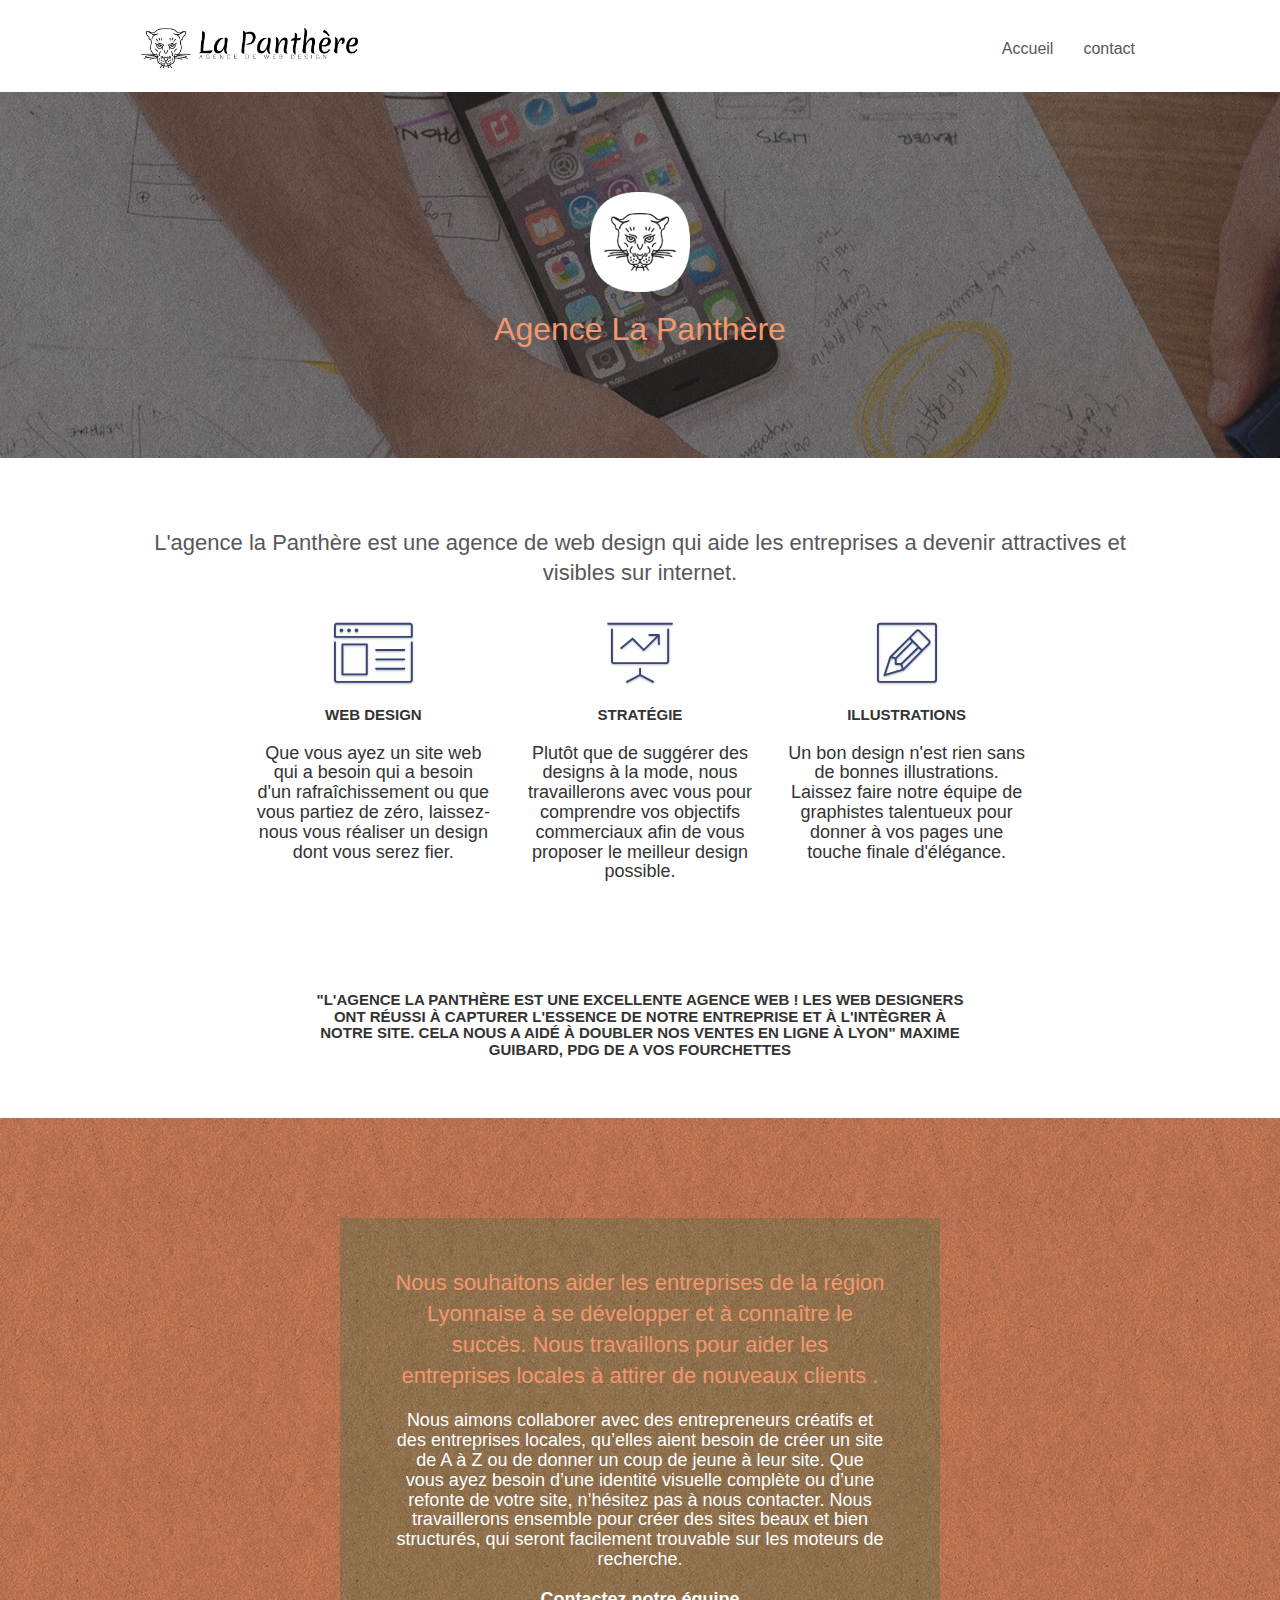
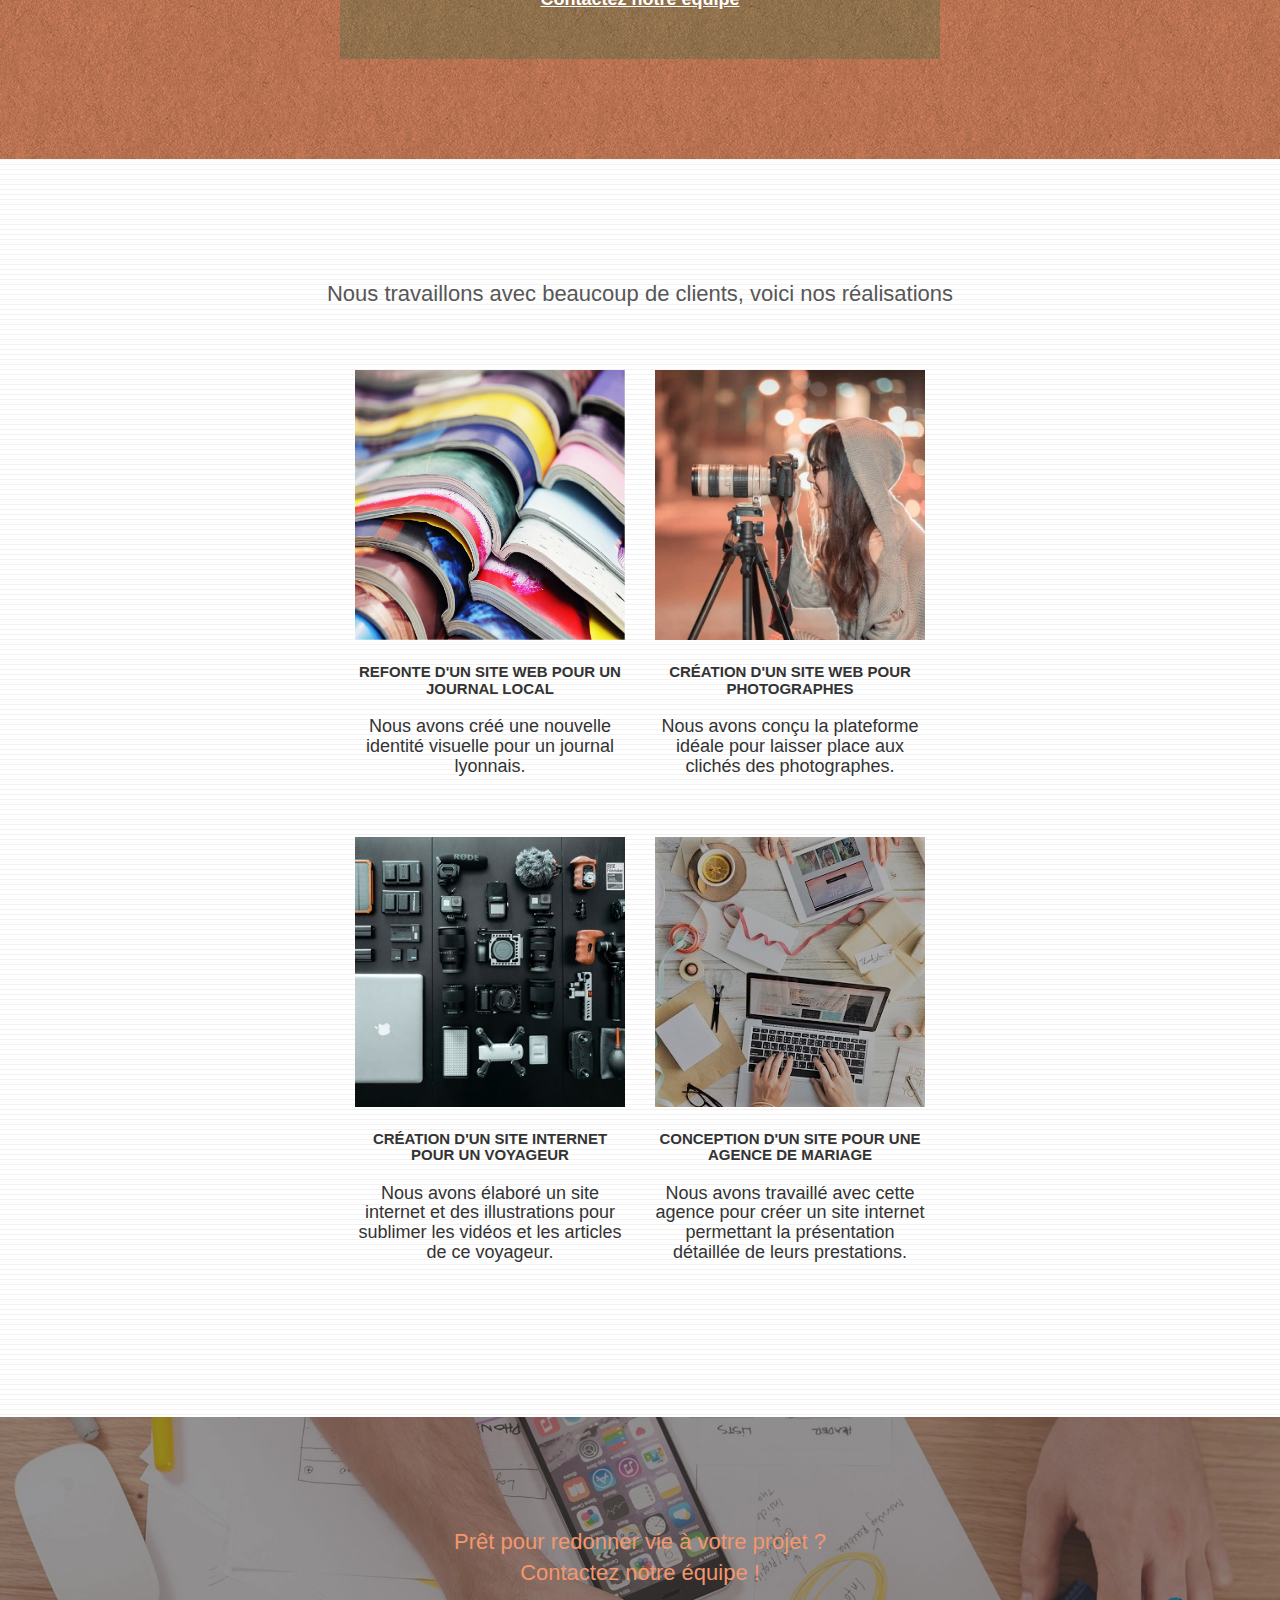
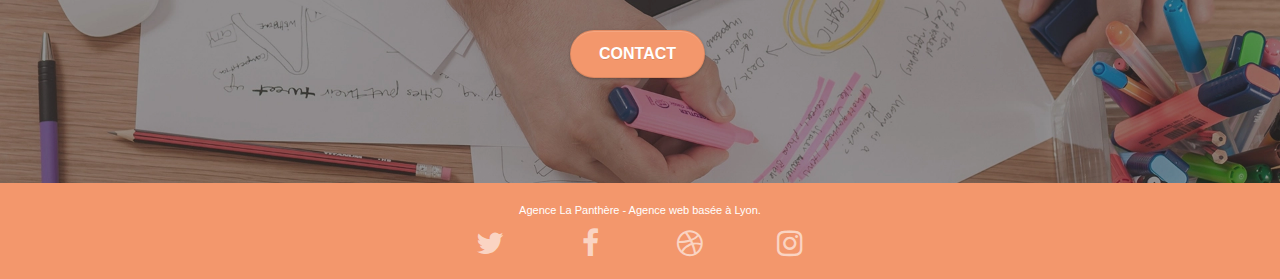
==== commit c0d46183: "adaption contact.html" ====
--- a/index.html
+++ b/index.html
@@ -2,8 +2,8 @@
 <html lang="fr">
 <head>
     <meta charset="utf-8">
-    <meta name="description" content="L'agence la Penthère est une agence de web design qui aide
-	les entreprises a devenir attractives et visibles sur internet.">
+    <meta name="description" content="L'agence la Panthère est une agence de web design qui aide
+	les entreprises à devenir attractives et visibles sur internet.">
 	<meta name="robots" content="index, follow">
 	<meta name="title" content="La Panthère - Agence de web design à Lyon">
     <meta name="viewport" content="width=device-width, initial-scale=1.0, viewport-fit=cover">
@@ -40,7 +40,7 @@
 		<nav class="navbar row">
 			<div class="navbar-header">
 
-				<a class="navbar-brand" href="index.html"><img src="img/agence-la-panthere-monochrome.svg" alt="Lyon web design logo agence web meilleure agence" height="40" /></a>
+				<a class="navbar-brand" href="index.html"><img src="img/agence-la-panthere-monochrome.webp" alt="Lyon web design logo agence web meilleure agence" height="40"></a>
 				
 				<button id="nav-toggle" type="button" class="ui-navbar-toggle navbar-toggle" data-toggle="collapse" data-target=".navbar-1">
 					<span class="sr-only">Toggle navigation</span><span class="icon-bar"></span><span class="icon-bar"></span><span class="icon-bar"></span>
@@ -68,7 +68,7 @@
 	<div class="container bloc-lg">
 		<div class="row tight-width-whitespace">
 			<div class="col-sm-12">
-				<img src="img/logo.png" class="center-block image-resize-mode" width="100" alt="Agence La Panthère, agence web paris, création logo paris" />
+				<img src="img/logo.webp" class="center-block image-resize-mode" width="100" alt="Agence La Panthère, agence web paris, création logo paris">
 				<h1 class="text-center hero-bloc-text tc-white ">
 					Agence La Panthère
 				</h1>
@@ -85,7 +85,7 @@
 		<div class="row">
 			<div class="col-sm-12 text-center">
 				
-			    <h2>L'agence la Penthère est une agence de web design qui aide
+			    <h2>L'agence la Panthère est une agence de web design qui aide
 					les entreprises a devenir attractives et visibles sur internet.</h2>
 			</div>
 		</div>
@@ -98,7 +98,7 @@
 					Web design
 				</h3>
 				<h4 class="text-center ">
-					Que vous ayez un site web qui a besoin d&rsquo;un rafraîchissement ou que vous partiez de zéro, laissez-nous vous réaliser un design dont vous serez fier.
+					Que vous ayez un site web qui a besoin qui a besoin d'un rafraîchissement ou que vous partiez de zéro, laissez-nous vous réaliser un design dont vous serez fier.
 				</h4>
 			</div>
 			<div class="col-sm-4">
@@ -106,7 +106,7 @@
 					<span class="et-icon-presentation sm-shadow icon-dark-slate-blue icons icon-lg"></span>
 				</div>
 				<h3 class="mg-md text-center">
-					&nbsp;Stratégie
+					Stratégie
 				</h3>
 				<h4 class="text-center ">
 					Plutôt que de suggérer des designs à la mode, nous travaillerons avec vous pour comprendre vos objectifs commerciaux afin de vous proposer le meilleur design possible.<br>
@@ -126,7 +126,7 @@
 		</div>
 		<div class="row voffset-lg voffset">
 			<div class="col-xs-12 col-md-8 col-md-offset-2 text-center">
-				<h3>"L'agence la Panthére est une excellente agence web ! Les web designers ont réussi a capturer l'essence de notre entreprise et à l'intègrer a notre site. Cela nous a aide à doubler nos ventes en ligne à lyon"
+				<h3>"L'agence la Panthère est une excellente agence web ! Les web designers ont réussi à capturer l'essence de notre entreprise et à l'intègrer à notre site. Cela nous a aidé à doubler nos ventes en ligne à lyon"
 					Maxime Guibard, PDG de A vos fourchettes</h3>
 
 			</div>
@@ -144,7 +144,7 @@
 					Nous souhaitons aider les entreprises de la région Lyonnaise à se développer et à connaître le succès. Nous travaillons pour aider les entreprises locales à attirer de nouveaux clients .<br>
 				</h2>
 				<h4 class="text-center white">
-					Nous aimons collaborer avec des entrepreneurs créatifs et des entreprises locale, qu’elles aient besoin de créer un site de A à Z ou de donner un coup de jeune à leur site. Que vous ayez besoin d’une identité visuelle complète ou d’une refonte de votre site, n’hésitez pas à nous contacter. Nous travaillerons ensemble pour créer des sites beau et bien structurés, qui seront facilement trouvable sur les moteurs de recherche. <br><br><a class="ltc-white bold-link" href="contact.html">Contactez notre équipe</a><br>
+					Nous aimons collaborer avec des entrepreneurs créatifs et des entreprises locales, qu’elles aient besoin de créer un site de A à Z ou de donner un coup de jeune à leur site. Que vous ayez besoin d’une identité visuelle complète ou d’une refonte de votre site, n’hésitez pas à nous contacter. Nous travaillerons ensemble pour créer des sites beaux et bien structurés, qui seront facilement trouvable sur les moteurs de recherche. <br><br><a class="ltc-white bold-link" href="contact.html">Contactez notre équipe</a><br>
 				</h4>
 			</div>
 		</div>
@@ -163,7 +163,7 @@
 		</div>
 		<div class="row tight-width-whitespace portfolio-row">
 			<div class="col-sm-6">
-				<a href="#" data-lightbox="img/1.jpg" data-gallery-id="gallery-1" data-caption="Refonte d'un site web pour un journal local" data-frame="snapshot-lb"><img src="img/1.jpg" alt="Lyon web design logo agence web meilleure agence et refonte site web journal" class="img-responsive portfolio-thumb" /></a>
+				<a href="#" data-lightbox="img/1.webp" data-gallery-id="gallery-1" data-caption="Refonte d'un site web pour un journal local" data-frame="snapshot-lb"><img src="img/1.webp" alt="Lyon web design logo agence web meilleure agence et refonte site web journal" class="img-responsive portfolio-thumb"></a>
 				<h3 class="mg-md text-center">
 					Refonte d'un site web pour un journal local
 				</h3>
@@ -172,7 +172,7 @@
 				</h4>
 			</div>
 			<div class="col-sm-6">
-				<a href="#" data-lightbox="img/2.jpg" data-gallery-id="gallery-1" data-caption="Création d'un site web pour photographes" data-frame="snapshot-lb"><img src="img/2.jpg" class="img-responsive portfolio-thumb" alt="Lyon web design logo agence web meilleure agence, Création d'un site web pour photographes" /></a>
+				<a href="#" data-lightbox="img/2.webp" data-gallery-id="gallery-1" data-caption="Création d'un site web pour photographes" data-frame="snapshot-lb"><img src="img/2.webp" class="img-responsive portfolio-thumb" alt="Lyon web design logo agence web meilleure agence, Création d'un site web pour photographes"></a>
 				<h3 class="mg-md text-center">
 					Création d'un site web pour photographes
 				</h3>
@@ -183,7 +183,7 @@
 		</div>
 		<div class="row tight-width-whitespace portfolio-row">
 			<div class="col-sm-6">
-				<a href="#" data-lightbox="img/3.bmp" data-gallery-id="gallery-1" data-caption="Création d'un site internet pour un voyageur" data-frame="snapshot-lb"><img src="img/3.bmp" class="img-responsive portfolio-thumb" alt="Lyon web design logo agence web meilleure agence, Création d'un site web pour voyageur"/></a>
+				<a href="#" data-lightbox="img/3.webp" data-gallery-id="gallery-1" data-caption="Création d'un site internet pour un voyageur" data-frame="snapshot-lb"><img src="img/3.webp" class="img-responsive portfolio-thumb" alt="Lyon web design logo agence web meilleure agence, Création d'un site web pour voyageur"></a>
 				<h3 class="mg-md text-center">
 					Création d'un site internet pour un voyageur
 				</h3>
@@ -192,7 +192,7 @@
 				</h4>
 			</div>
 			<div class="col-sm-6">
-				<a href="#" data-lightbox="img/4.bmp" data-gallery-id="gallery-1" data-caption="Conception d'un site pour une agence de mariage" data-frame="snapshot-lb"><img src="img/4.bmp" class="img-responsive portfolio-thumb" alt="Lyon web design logo agence web meilleure agence, Création d'un site web pour agence de mariage" /></a>
+				<a href="#" data-lightbox="img/4.webp" data-gallery-id="gallery-1" data-caption="Conception d'un site pour une agence de mariage" data-frame="snapshot-lb"><img src="img/4.webp" class="img-responsive portfolio-thumb" alt="Lyon web design logo agence web meilleure agence, Création d'un site web pour agence de mariage"></a>
 				<h3 class="mg-md text-center">
 					Conception d'un site pour une agence de mariage
 				</h3>
@@ -206,7 +206,7 @@
 <!-- bloc-4-portfolio END -->
 
 <!-- bloc-5-cta -->
-<section class="bloc bgc-dark-slate-blue bg-banniere d-bloc bloc-bg-texture texture-paper" id="bloc-5-cta">
+<section class="bloc bgc-dark-slate-blue bg-banniere d-bloc texture-paper" id="bloc-5-cta">
 	<div class="container bloc-lg">
 		<div class="row">
 			<h2 class="mg-md text-center tc-white">
--- a/style.css
+++ b/style.css
@@ -91,7 +91,7 @@
 }
 
 .texture-paper::before {
-    background: url("img/texture-paper.png");
+    background: url("img/texture-paper.webp");
     background-size: 280px 280px;
 }
 
@@ -741,6 +741,7 @@
 
 .portfolio-thumb {
     margin-bottom: 24px;
+    width: 100%;
 }
 
 .portfolio-row {
@@ -810,19 +811,19 @@
 }
 
 .bg-dots-bg {
-    background-image: url("img/dots-bg.png");
+    background-image: url("img/dots-bg.webp");
 }
 
 .bg-lines-h2-bg {
-    background-image: url("img/lines-h2-bg.png");
+    background-image: url("img/lines-h2-bg.webp");
 }
 
 .bg-banniere {
-    background-image: url("img/agence-la-panthere.jpg");
+    background-image: url("img/agence-la-panthere.webp");
 }
 
 .bg-presentation {
-    background-image: url("img/image-de-presentation.bmp");
+    background-image: url("img/image-de-presentation.webp");
 }
 
 @media (max-width: 1024px) {
@@ -848,13 +849,13 @@
     }
 }
 
-@media only screen and (min-device-width: 768px) and (max-device-width: 1024px) and (orientation: landscape) {
+@media only screen and (min-width: 768px) and (max-width: 1024px) and (orientation: landscape) {
     .b-parallax {
         background-attachment: scroll;
     }
 }
 
-@media only screen and (min-device-width: 1024px) and (max-device-width: 1366px) and (-webkit-min-device-pixel-ratio: 1.5) {
+@media only screen and (min-width: 1024px) and (max-width: 1366px) and (-webkit-min-device-pixel-ratio: 1.5) {
     .b-parallax {
         background-attachment: scroll;
     }
@@ -872,10 +873,7 @@
         overflow-x: hidden;
         position: relative;
     }
-    .bloc {
-        padding-left: constant(safe-area-inset-left);
-        padding-right: constant(safe-area-inset-right);
-    }
+
     .bloc-group,
     .bloc-group .bloc {
         display: block;
@@ -884,9 +882,7 @@
     .bloc-fill-screen .fill-bloc-top-edge,
     .bloc-fill-screen .fill-bloc-bottom-edge {
         padding: 0 20px;
-        padding-left: constant(safe-area-inset-left);
-        padding-right: constant(safe-area-inset-right);
-    }
+  }
 }
 
 @media (max-width: 767px) {
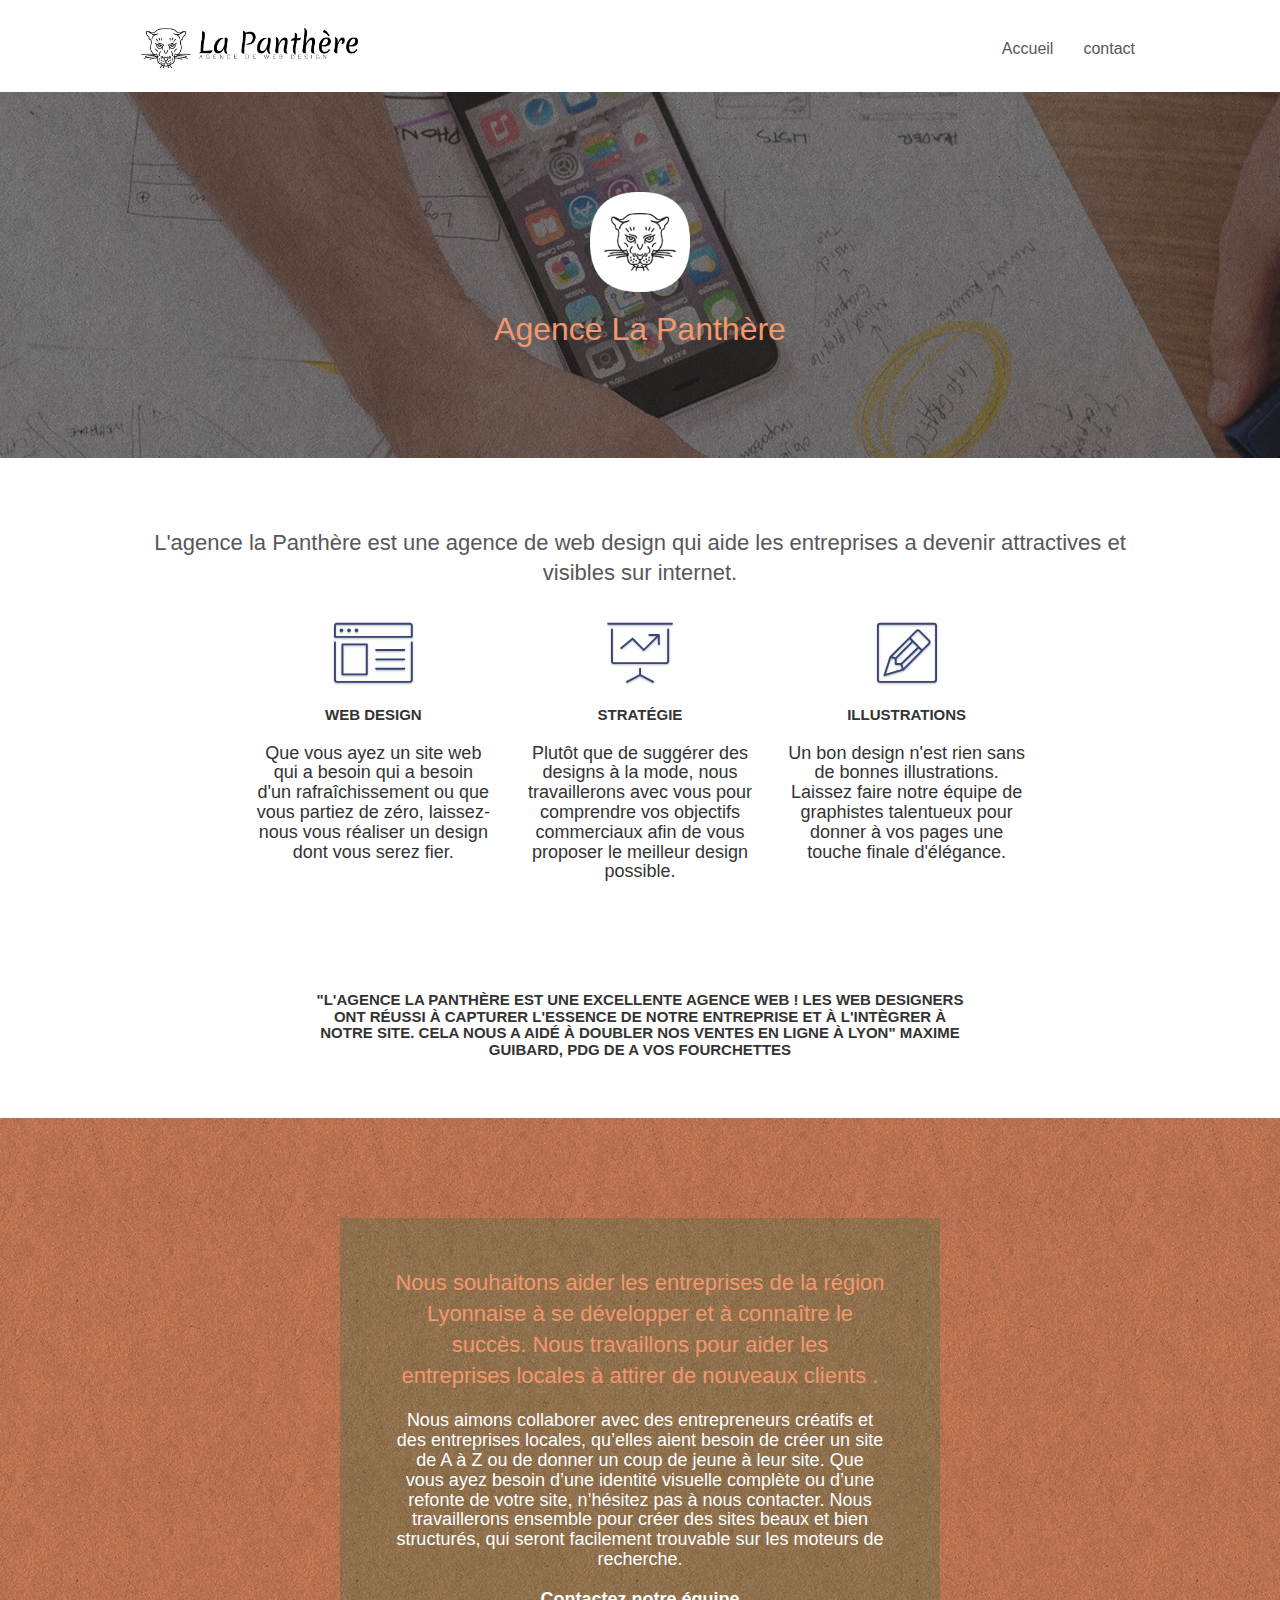
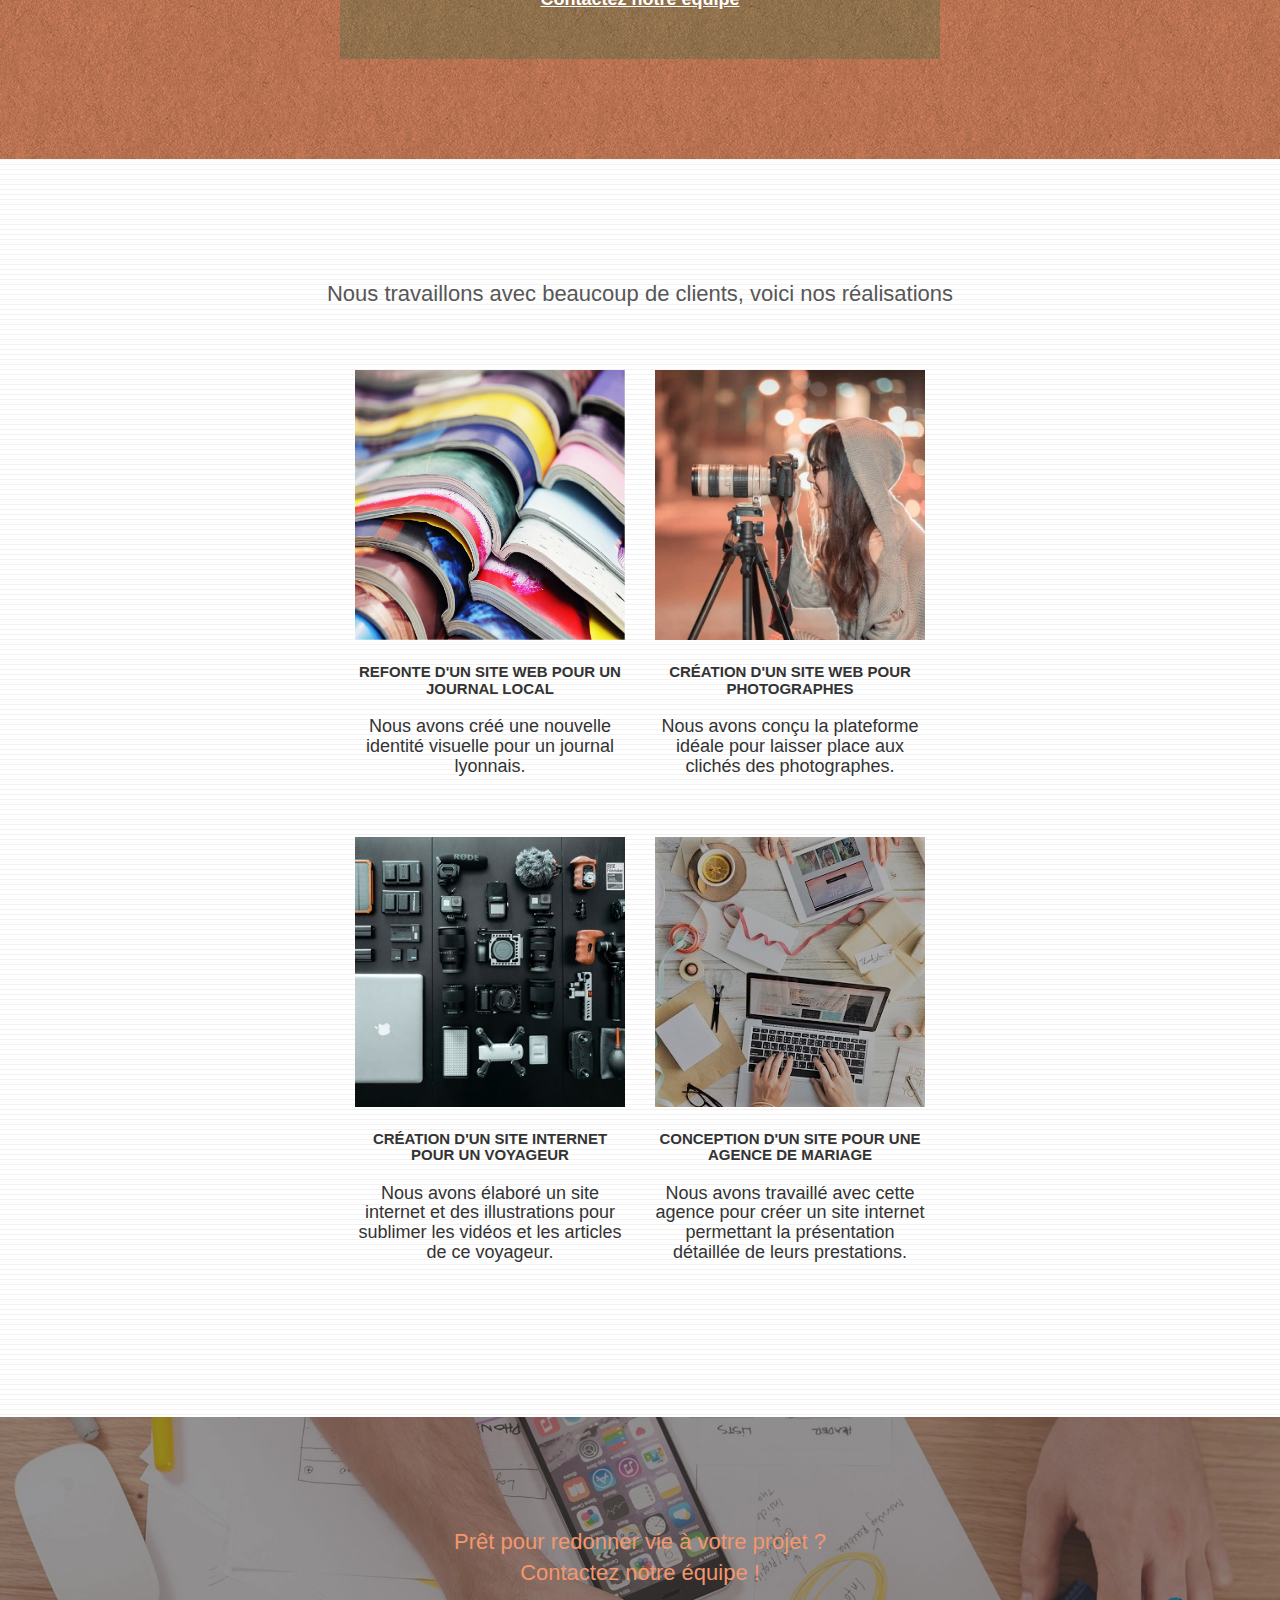
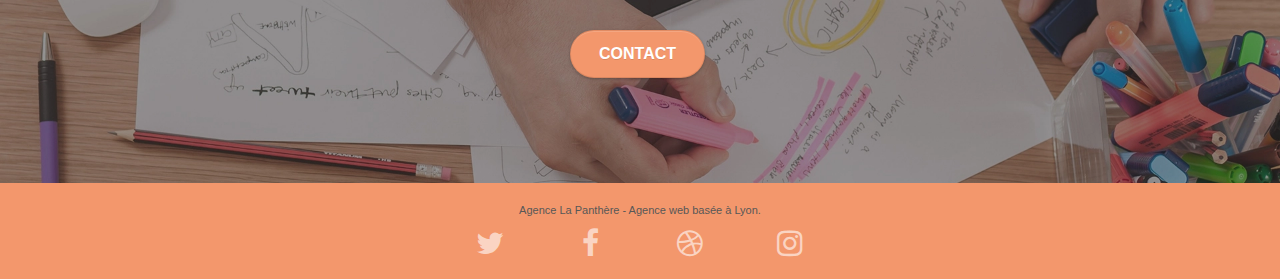
==== commit 05ce922b: "corrections erreurs contraste" ====
--- a/index.html
+++ b/index.html
@@ -225,7 +225,7 @@
 	<div class="container bloc-sm">
 		<div class="row">
 			<div class="col-sm-12">
-				<p class="text-center white">
+				<p class="text-center">
 					Agence La Panthère - Agence web basée à Lyon.<br>
 				</p>
 				<div class="row row-no-gutters social">
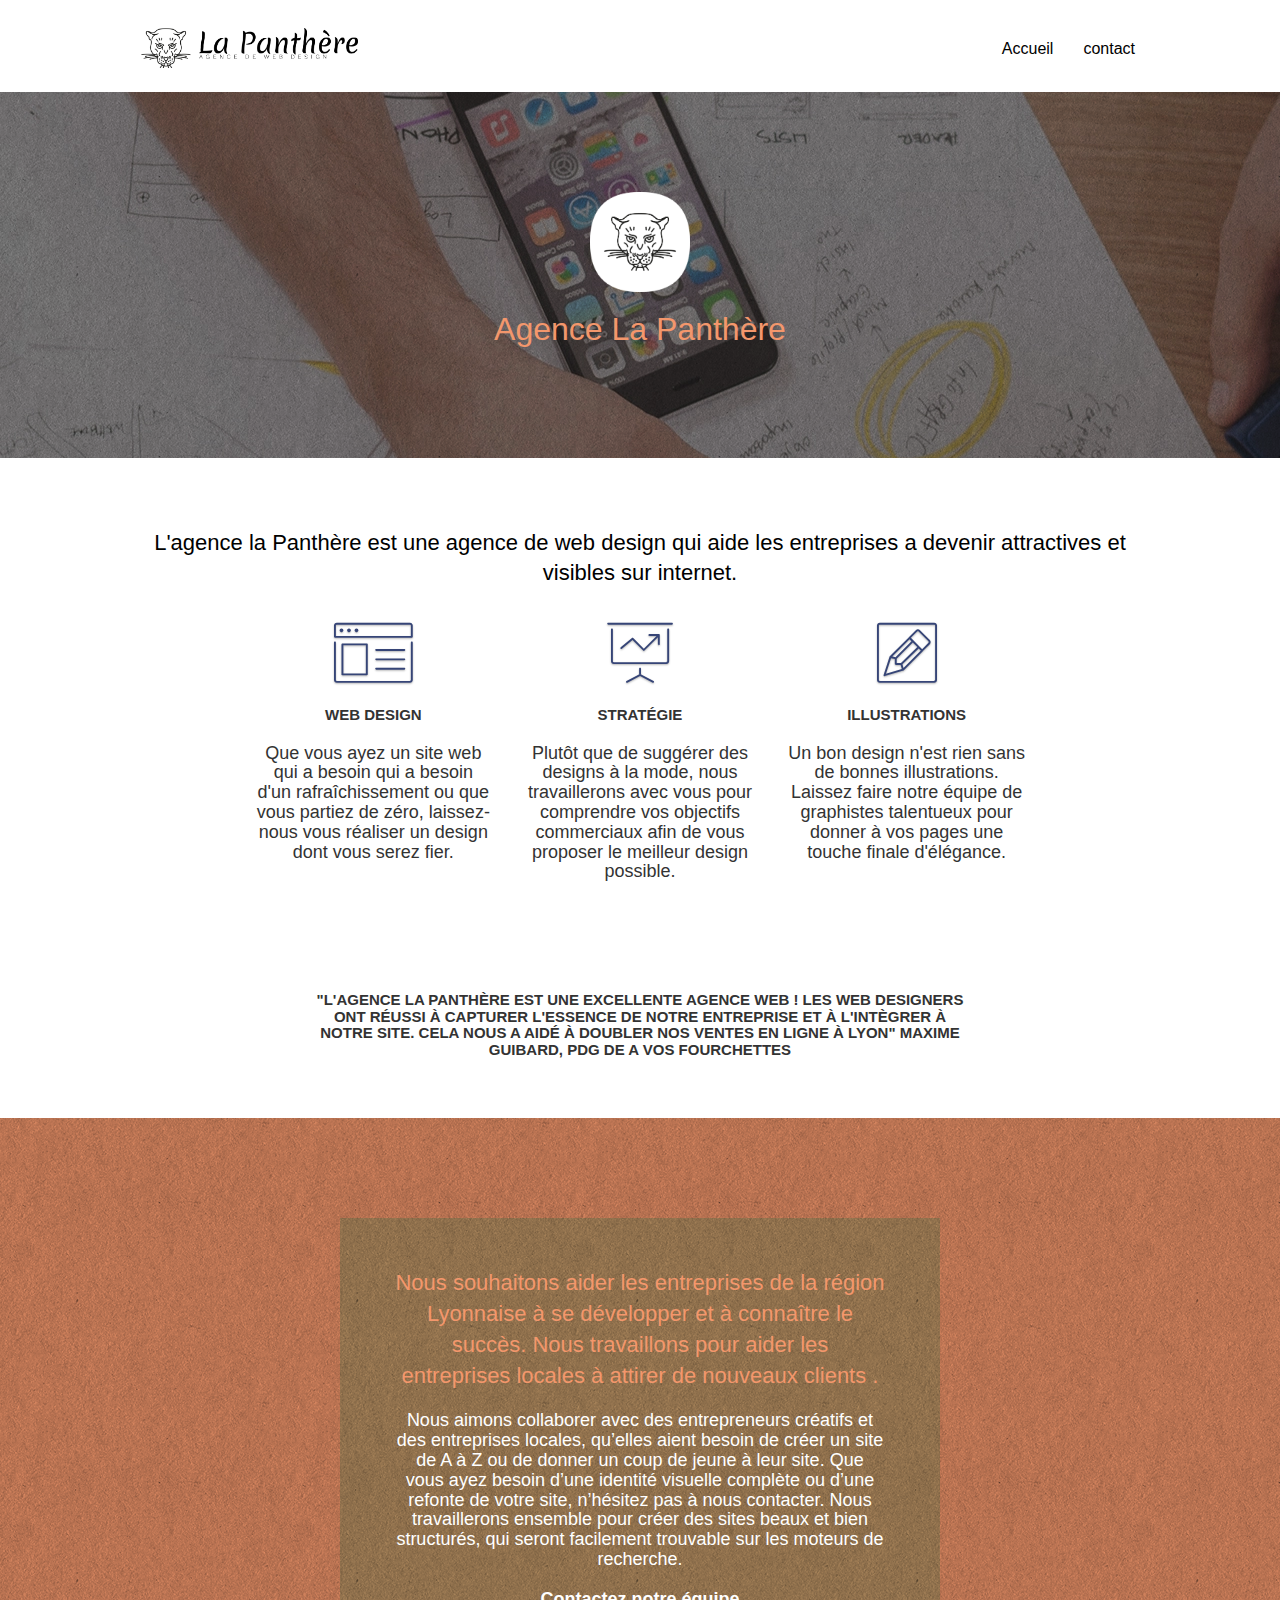
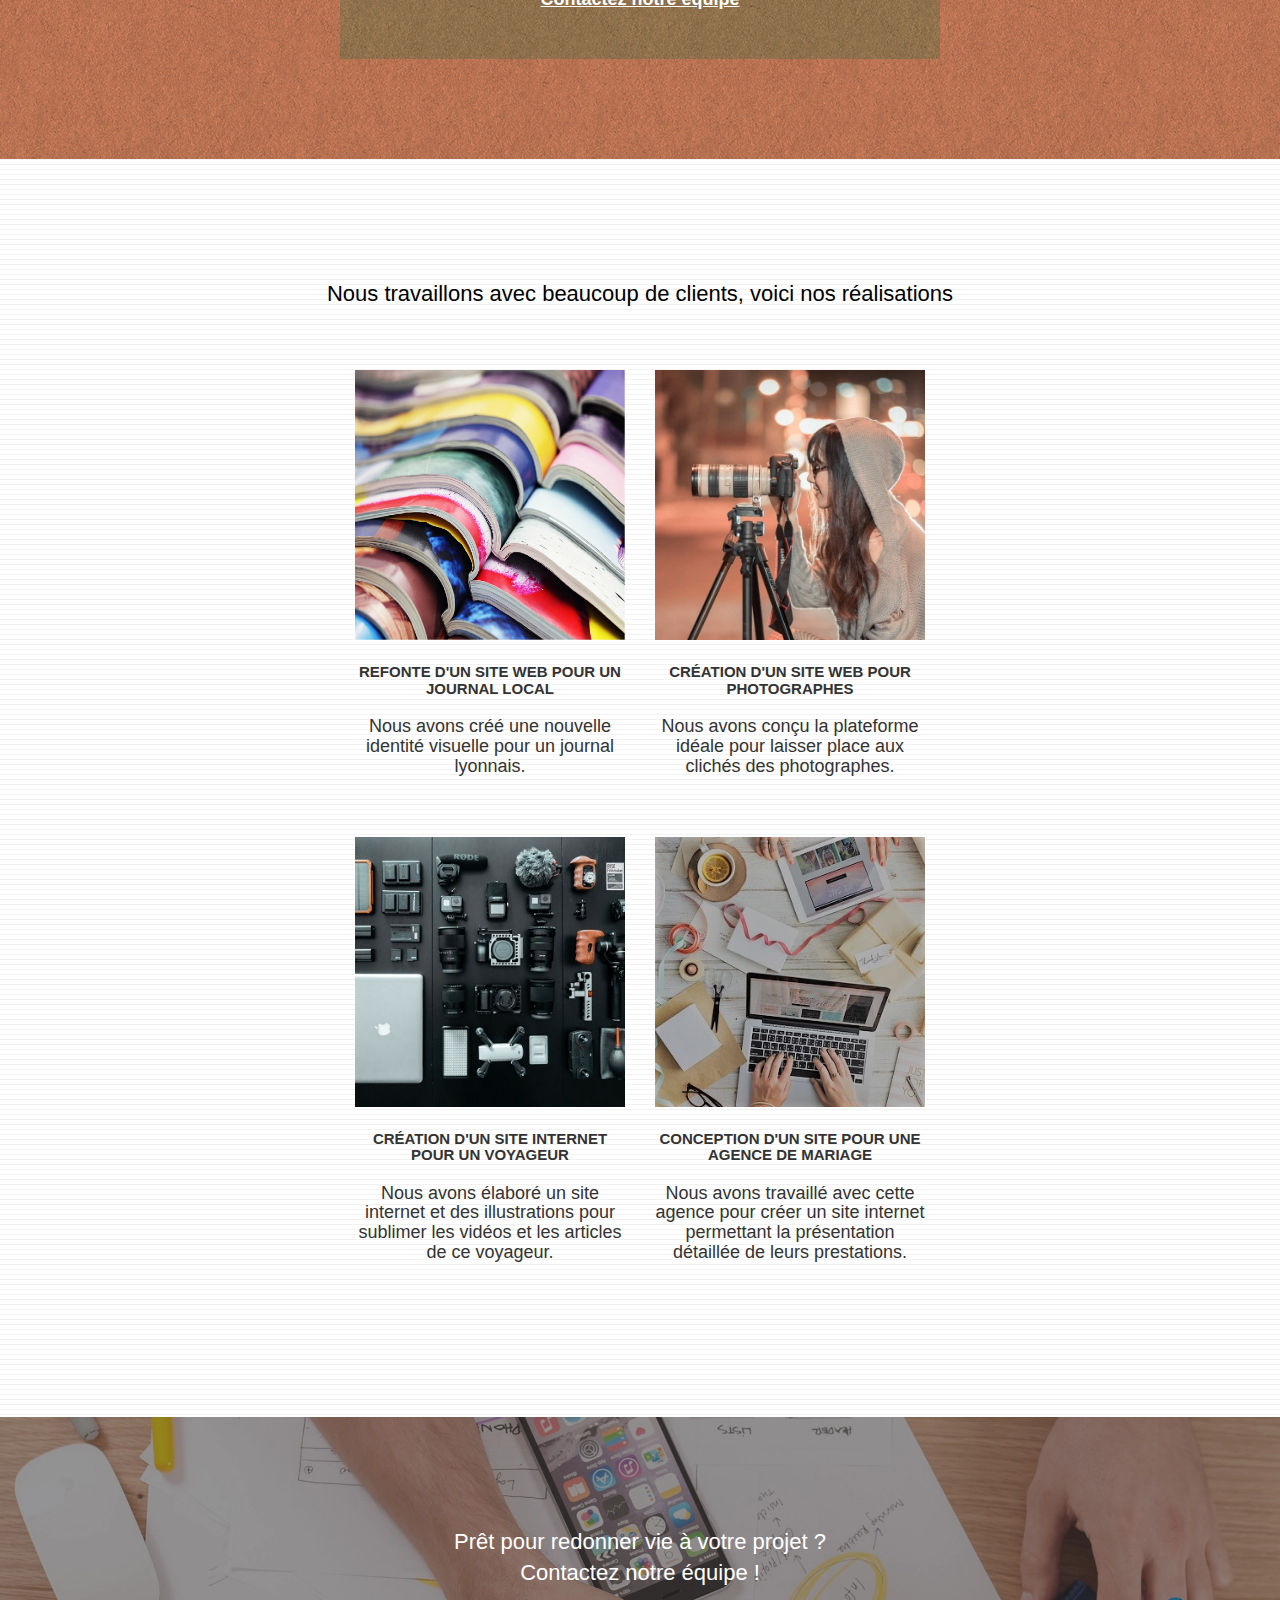
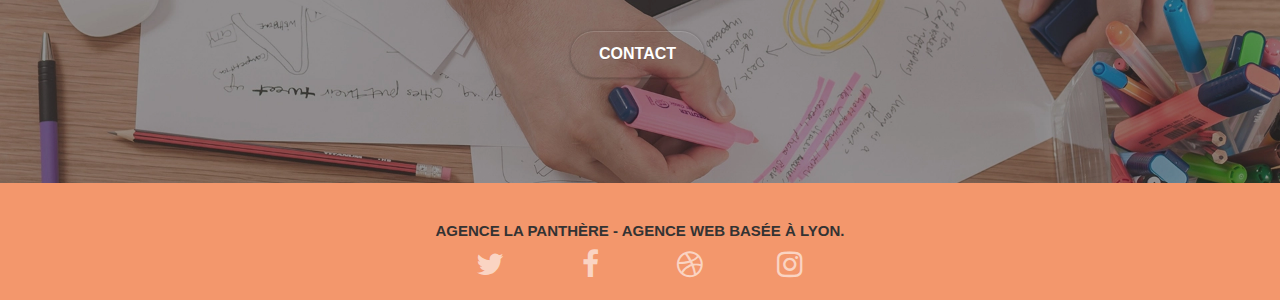
==== commit 3ecba294: "correction erreurs contraste" ====
--- a/index.html
+++ b/index.html
@@ -209,11 +209,11 @@
 <section class="bloc bgc-dark-slate-blue bg-banniere d-bloc texture-paper" id="bloc-5-cta">
 	<div class="container bloc-lg">
 		<div class="row">
-			<h2 class="mg-md text-center tc-white">
+			<h2 class="mg-md text-center white">
 				Prêt pour redonner vie à votre projet ?<br>Contactez notre équipe !
 			</h2>
 			<div class="col-sm-12 text-center">
-				<a href="contact.html" class="btn btn-atomic-tangerine btn-clean btn-rd btn-lg cta-hero">Contact</a>
+				<a href="contact.html" class="btn btn-clean btn-rd btn-lg cta-hero">Contact</a>
 			</div>
 		</div>
 	</div>
@@ -225,9 +225,9 @@
 	<div class="container bloc-sm">
 		<div class="row">
 			<div class="col-sm-12">
-				<p class="text-center">
+				<h3 class="text-center black">
 					Agence La Panthère - Agence web basée à Lyon.<br>
-				</p>
+				</h3>
 				<div class="row row-no-gutters social">
 					<div class="col-sm-3">
 						<div class="text-center">
--- a/style.css
+++ b/style.css
@@ -651,7 +651,7 @@
 a {
     font-family: "helvetica";
     font-weight: 400;
-    color: #575757!important;
+    color: #000000!important;
 }
 
 .container {
@@ -785,6 +785,16 @@
 }
 
 .btn-atomic-tangerine:hover {
+    background: #c27956!important;
+    color: #FFFFFF!important;
+}
+
+.btn-atomic-tangerine2 {
+    background: #F3976C;
+    color: #000000!important;
+}
+
+.btn-atomic-tangerine2:hover {
     background: #c27956!important;
     color: #FFFFFF!important;
 }
